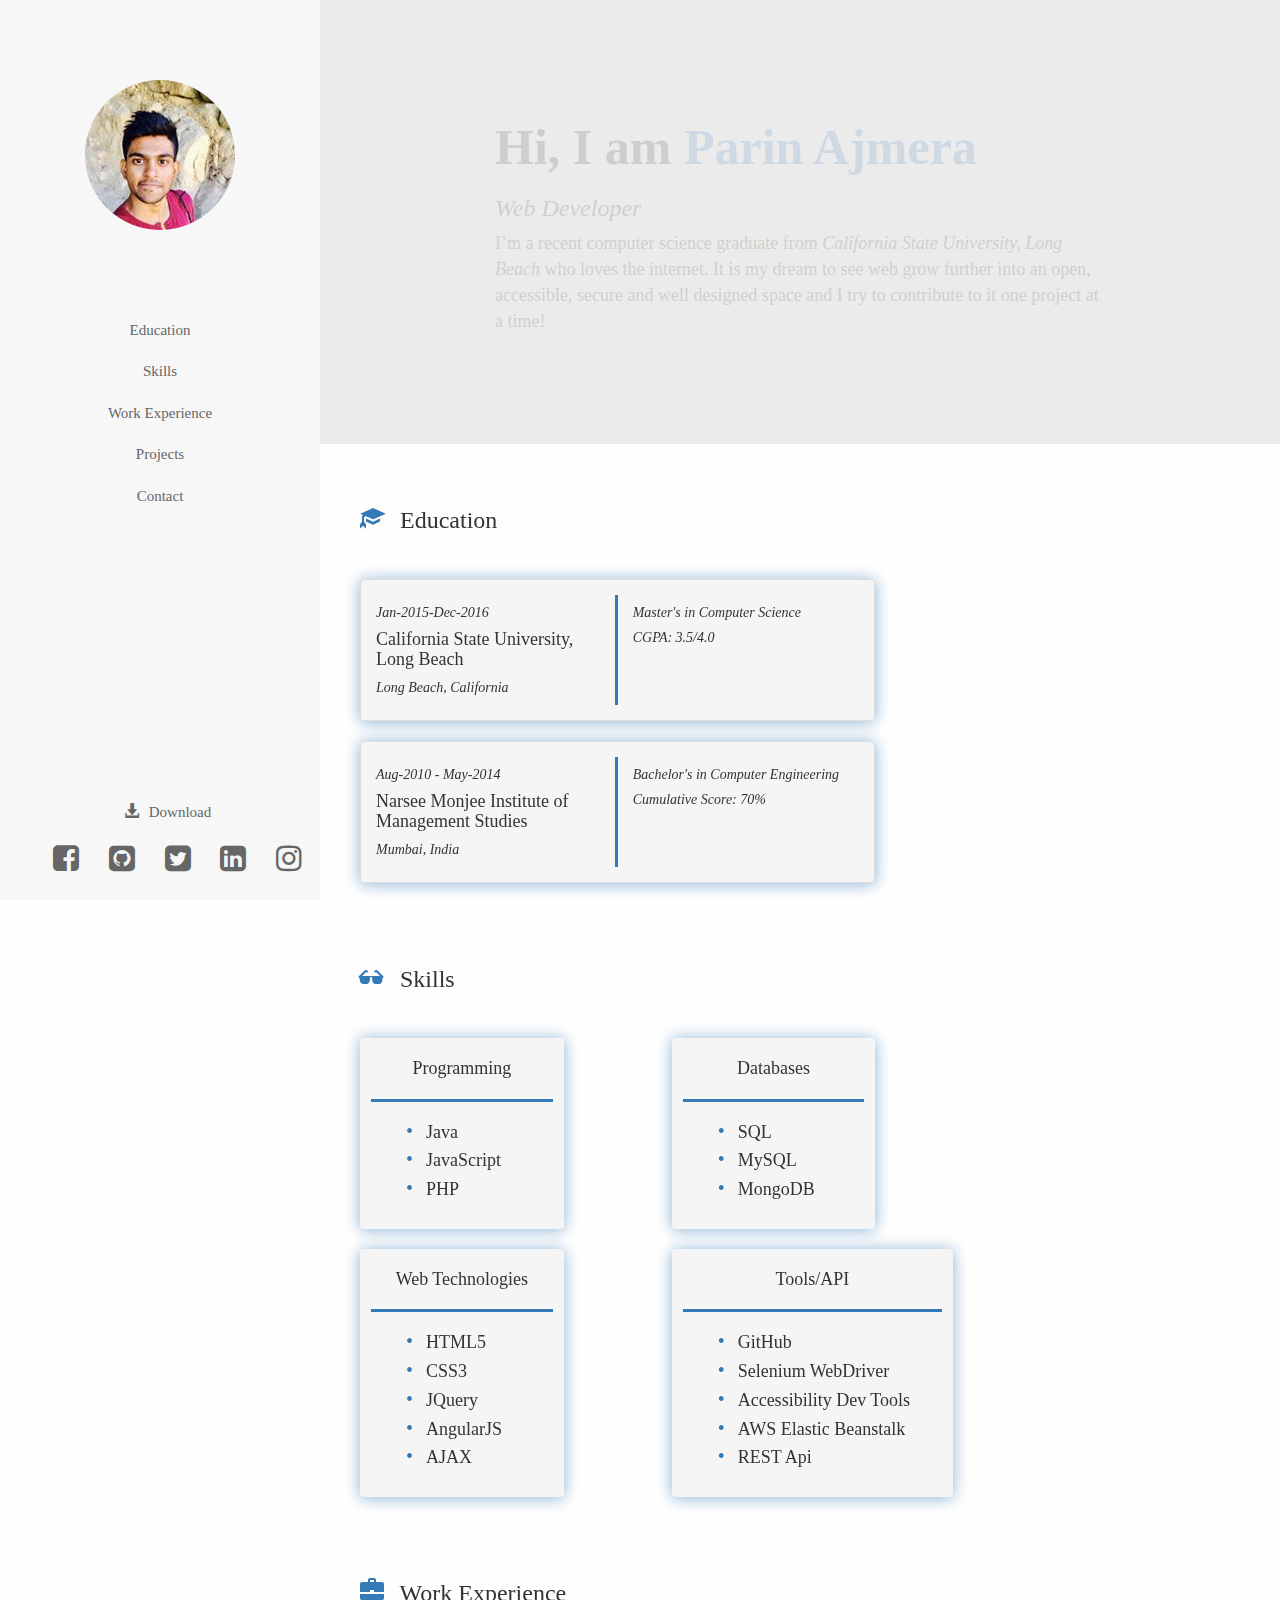
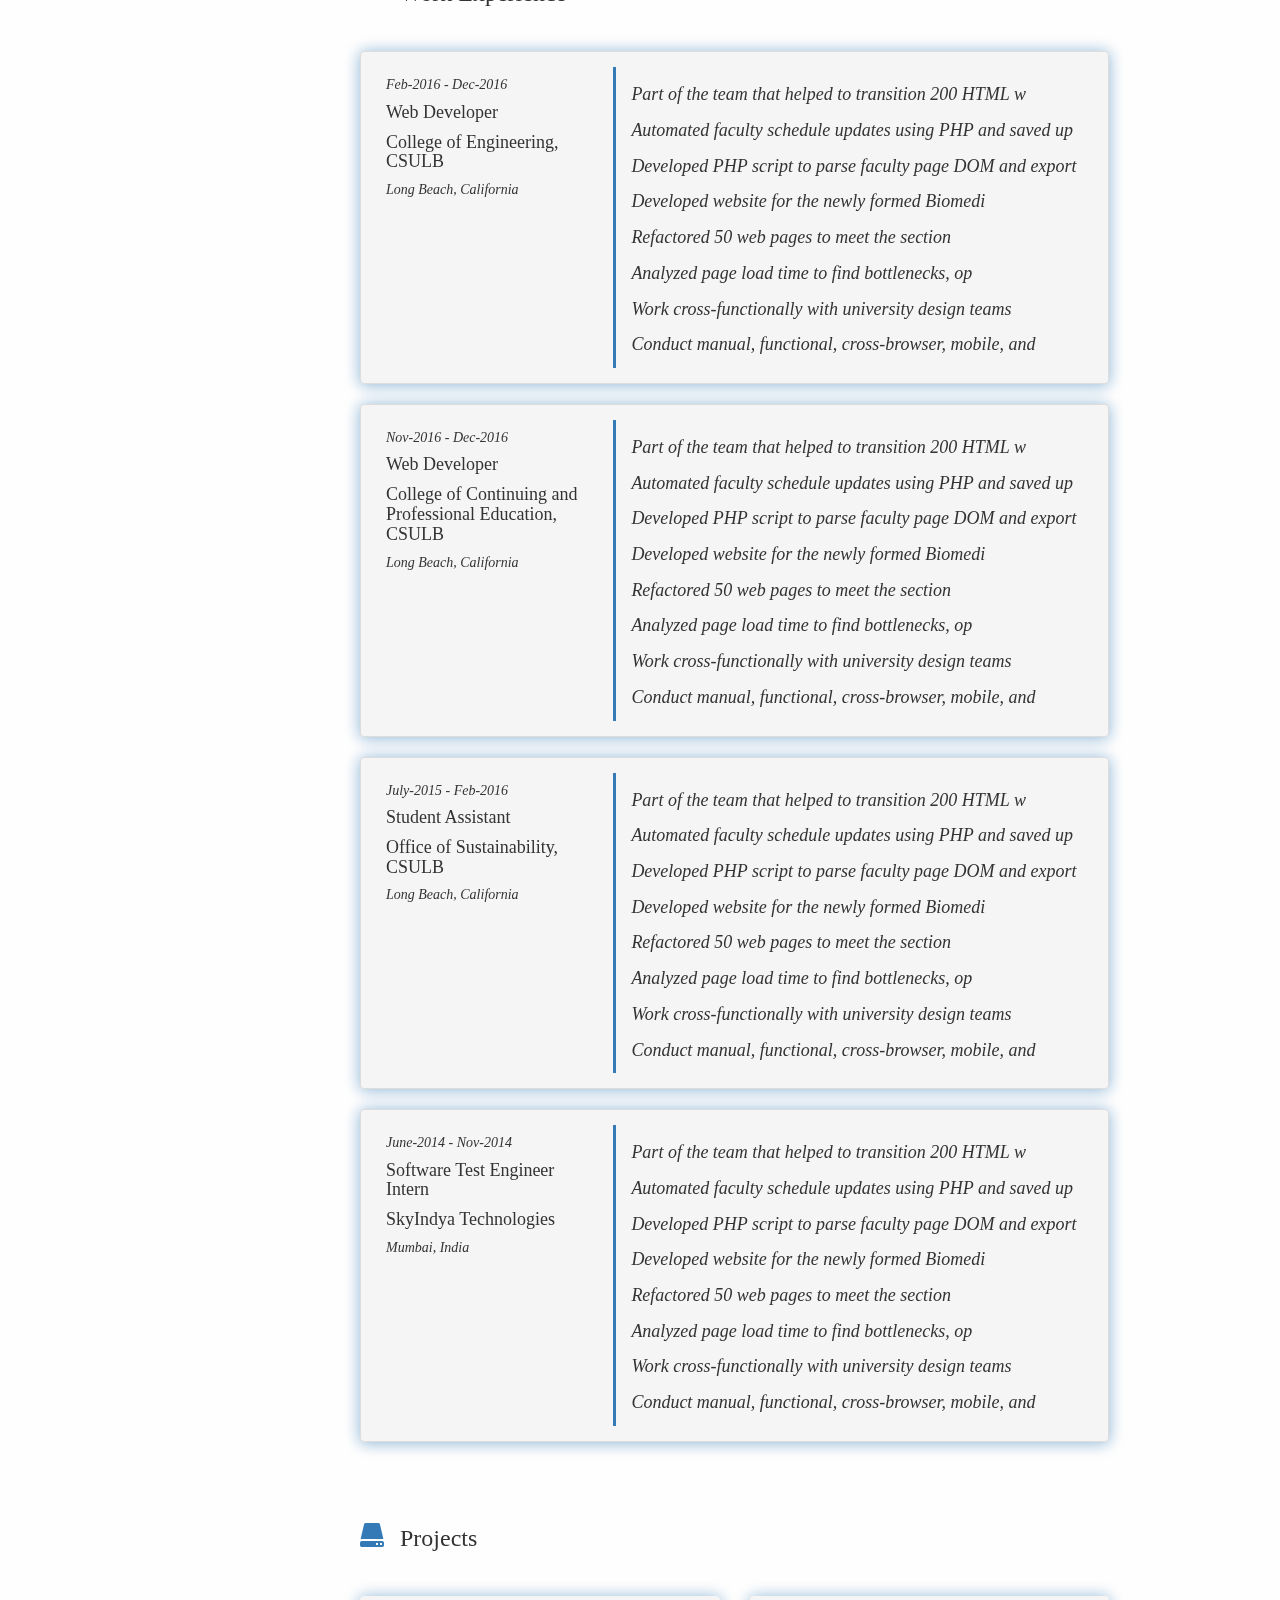
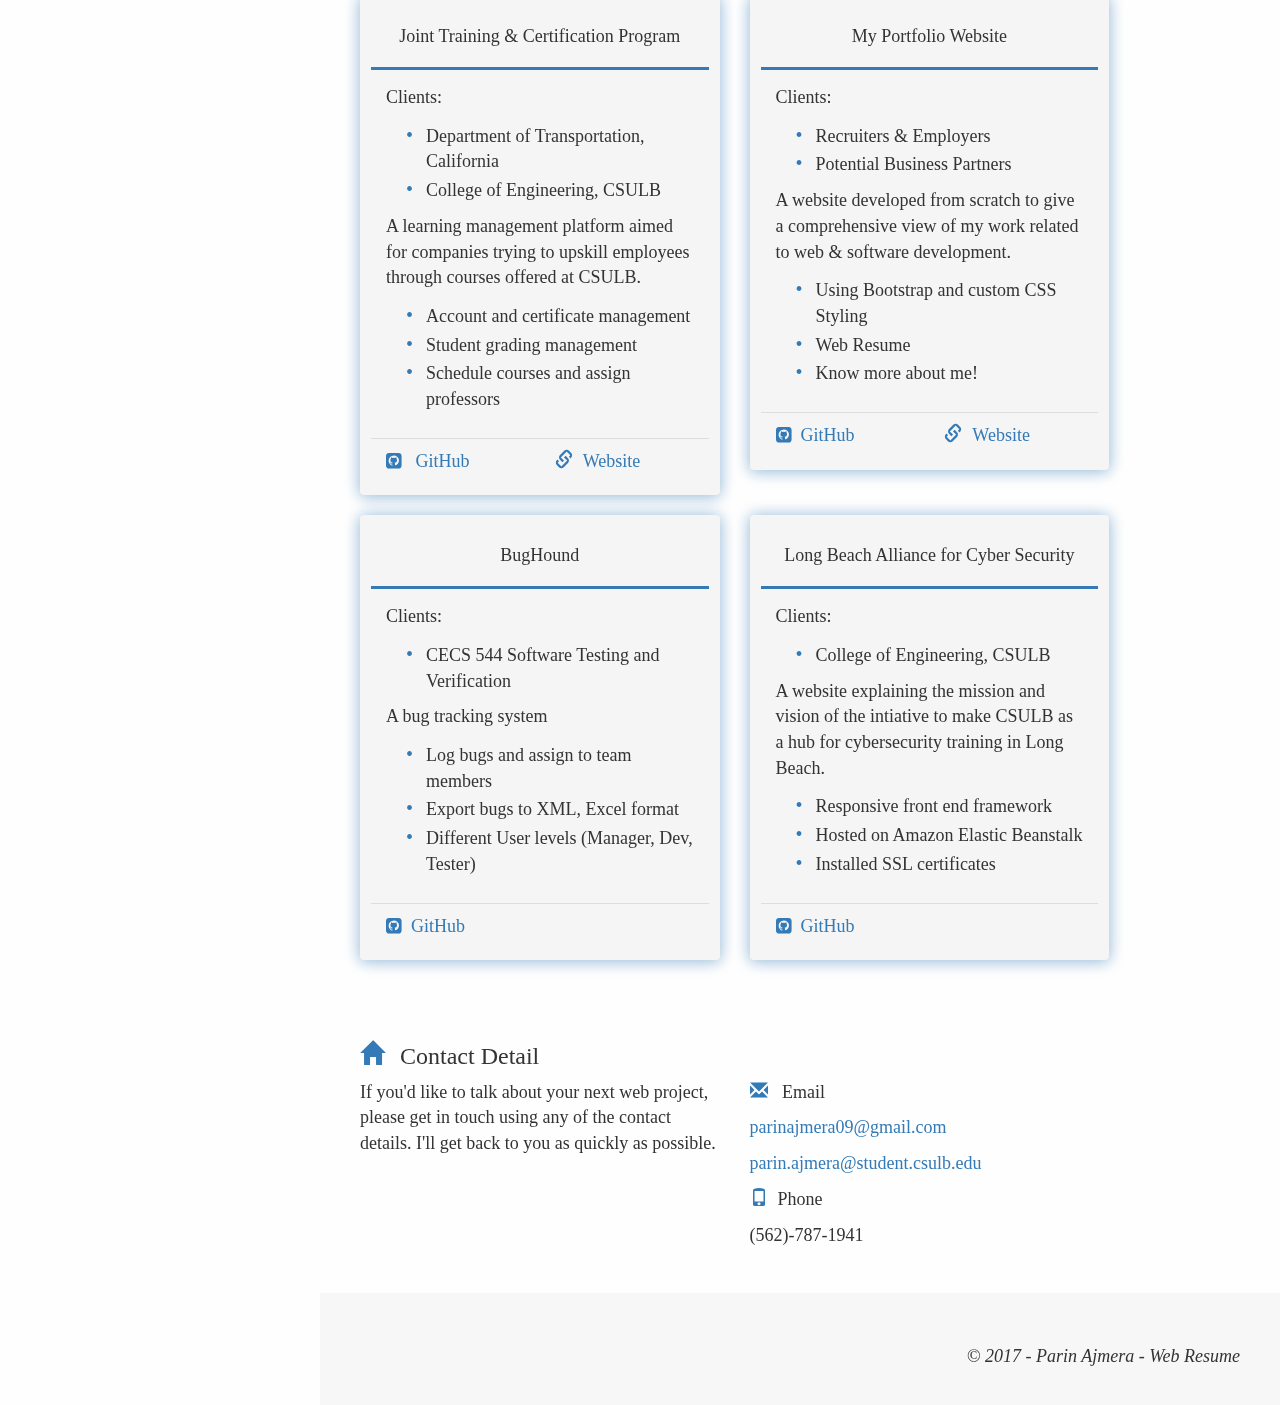
==== index.html @ 32f8ee31 "Toggle button for Work Exp in mobile screen" ====
<!-- Author: Parin Ajmera -->

<!DOCTYPE html>
<html lang="en">
  <head>
    <meta charset="utf-8">
    <meta http-equiv="X-UA-Compatible" content="IE=edge">
    <meta name="viewport" content="width=device-width, initial-scale=1">
    <!-- The above 3 meta tags *must* come first in the head; any other head content must come *after* these tags -->
    <title>Parin Ajmera - Web Resume</title>

    <!-- Bootstrap -->
    <link href="css/bootstrap.min.css" rel="stylesheet">
    <!-- Custom CSS -->
    <link href="css/custom.css" rel="stylesheet">
    <link href="css/font.css" rel="stylesheet">
    <!-- Font Awesome for Social Media Icons -->
    <link rel="stylesheet" href="https://maxcdn.bootstrapcdn.com/font-awesome/4.4.0/css/font-awesome.min.css">
    <link rel="stylesheet" src="//normalize-css.googlecode.com/svn/trunk/normalize.css" />
    <!-- Icon for browser tabs -->
    <link rel="icon" type="image/png" sizes="96x96" href="images/favicon.png">

    <!-- HTML5 shim and Respond.js for IE8 support of HTML5 elements and media queries -->
    <!-- WARNING: Respond.js doesn't work if you view the page via file:// -->
    <!--[if lt IE 9]>
      <script src="https://oss.maxcdn.com/html5shiv/3.7.3/html5shiv.min.js"></script>
      <script src="https://oss.maxcdn.com/respond/1.4.2/respond.min.js"></script>
    <![endif]-->
  </head>
  <body>

  <!--Begin: Body  --> 
    <div class="container-fluid">
        <div class="row">
         
          <!-- Begin: Left Side Page NavBar for Desktop -->
            <div class="col-md-3 hidden-xs hidden-sm" id="Navigation">
            
              <nav>
                  <ul class="nav sidebar" id="sidebar">
                      <li class="brand no-bullets">
                          <a class="profile-focus-rm" href="#Introduction">
                              <img class="profile-image" src="images/parin.jpg" alt="Parin Ajmera's Profile Picture">
                          </a>
                      </li>
                      <li class="no-bullets"><a href=#Education class="enlarge">Education</a></li>
                      <li class="no-bullets"><a href=#Skills class="enlarge">Skills</a></li>
                      <li class="no-bullets"><a href=#WorkExperience class="enlarge">Work Experience</a></li>
                      <li class="no-bullets"><a href=#Projects class="enlarge">Projects</a></li>
                      <li class="no-bullets"><a href=#Contact class="enlarge">Contact</a></li>

                    <!-- Begin: Social Media Buttons and Download CV -->
                      <li class="no-bullets" id="menu-fixed-bottom">

                         <a href="resume/Parin Ajmera Resume.pdf" target="_blank" class="dont-enlarge"><span class="glyphicon glyphicon-download-alt icon-right-pad" aria-hidden="true"></span>Download</a>

                         <div class="row" id="social-media">
                              <div class="col-md-offset-1 col-md-2">
                                  <a href="https://www.facebook.com/parin.ajmera" target="_blank" class="dont-enlarge">
                                    <span class="fa fa-facebook-square fa-2x icon-size" id="FbIcon" aria-hidden="true"></span>
                                  </a>
                              </div>

                              <div class="col-md-2">
                                  <a href="https://github.com/ParinAjmera" target="_blank" class="dont-enlarge">
                                    <span class="fa fa-github-square fa-2x icon-size" id="GitIcon" aria-hidden="true"></span>
                                  </a>
                              </div>

                              <div class="col-md-2">
                                  <a href="https://twitter.com/parin_ajmera" target="_blank" class="dont-enlarge">
                                    <span class="fa fa-twitter-square fa-2x icon-size" id="TwitterIcon" aria-hidden="true"></span>
                                  </a>
                              </div>

                              <div class="col-md-2">
                                  <a href="https://www.linkedin.com/in/parinajmera" target="_blank" class="dont-enlarge">
                                    <span class="fa fa-linkedin-square fa-2x icon-size" id="LinkedinIcon" aria-hidden="true"></span>
                                  </a>
                              </div>

                              <div class="col-md-2">
                                  <a href="https://www.instagram.com/parin_ajmera09/" target="blank" class="dont-enlarge">
                                    <span class="fa fa-instagram fa-2x icon-size" id="InstaIcon" aria-hidden="true"></span>
                                  </a>
                              </div>
                          </div>
                      </li>
                    <!-- End: Social Media Buttons and Download CV-->

                  </ul>
              </nav>
              
            </div> 
          <!-- End: Left Side Page NavBar for Desktop -->  

          <!-- Begin: Navbar for Mobile Device -->
            <div class="row">
                <div class="col-xs-12 hidden-md hidden-lg phone-menu-bg nav navbar-fixed-top">
                  <button id="nav-small-screen" type="button" class="btn btn-default menu-btn dropdown-toggle" data-toggle="dropdown">
                      <span class="glyphicon glyphicon-option-vertical text-primary" aria-hidden="true"></span>
                  </button>
                   
                  <ul class="dropdown-menu dropdown-custom" id="phone">
                      <li class="no-bullets"><a href=#Education><b>Education</b></a></li>
                      <li class="no-bullets"><a href=#Skills><b>Skills</b></a></li>
                      <li class="no-bullets"><a href=#WorkExperience><b>Work Experience</b></a></li>
                      <li class="no-bullets"><a href=#Projects><b>Projects</b></a></li>
                      <li class="no-bullets"><a href=#Contact><b>Contact</b></a></li>
                      <li class="no-bullets"><a href="resume/Parin Ajmera Resume.pdf" target="_blank"><b>Download</b></a></li>
                  </ul>

                </div>
            </div>
          <!-- End: Navbar for Mobile Device -->

          <!-- Begin: Right Side Page Content -->
            <div class="col-md-offset-3 col-md-9 col-xs-12">
              
              <!-- Begin: Intro Area -->
                <div class="row intro-md" id="Introduction"> 
                    <div class="hidden col-md-offset-2 col-md-8 col-md-offset-2 col-xs-offset-1 col-xs-10">
                        <h1 class="big-header-md" id="BigHeader">Hi, I am <br><span class="text-primary">Parin Ajmera</span></h1>
                        <h3><i>Web Developer</i></h3>
                        <p id="IntroPara">I’m a recent computer science graduate from <i> California State University, Long Beach </i>who loves the internet. It is my dream to see web grow further into an open, accessible, secure and well designed space and I try to contribute to it one project at a time!</p>
                    </div>
                </div> 
              <!-- End: Intro Area -->

              <!--Begin: Resume Area -->
                <div class="row sidepad15"> 
                  <div class="col-md-12">   

                    <!-- Begin: Education Header -->
                      <div class="row section-header-pad" id="Education"> 
                          <div class="col-md-12 col-xs-11 ">
                            <h3>
                                <span class="glyphicon glyphicon-education text-primary icon-right-pad" aria-hidden="true"></span>
                                Education
                            </h3>
                          </div>
                      </div> 
                    <!-- End: Education Header -->    

                    <!-- Begin: Education CSULB-->
                      <div class="row">
                          <div class="col-md-7 col-xs-10">
                              <div class="panel panel-default card-design all-pad-15">
                                  <div class="row">
                                      
                                      <div class="col-md-6 col-xs-12 col-sm-5 card-right-border-md resp-edu">
                                          <h5><i>Jan-2015-Dec-2016</i></h5>
                                          <h4>California State University, Long Beach</h4>
                                          <h5><i>Long Beach, California</i></h5>
                                      </div>

                                      <div class="col-md-6 col-xs-12 col-sm-5">
                                          <h5><i>Master's in Computer Science</i></h5>
                                          <h5><i>CGPA: 3.5/4.0</i></h5>           
                                      </div>

                                  </div>
                              </div>
                          </div>
                      </div> 
                    <!-- End: Education CSULB -->

                    <!-- Begin: Education NMIMS-->
                      <div class="row">
                          <div class="col-md-7 col-xs-10">
                              <div class="panel panel-default card-design all-pad-15">
                                  <div class="row">
                                      
                                      <div class="col-md-6 col-xs-12 col-sm-5 card-right-border-md resp-edu">
                                          <h5><i>Aug-2010 - May-2014</i></h5>
                                          <h4>Narsee Monjee Institute of Management Studies</h4>
                                          <h5><i>Mumbai, India</i></h5>
                                      </div>

                                      <div class="col-md-6 col-xs-12 col-sm-5">
                                          <h5><i>Bachelor's in Computer Engineering</i></h5>
                                          <h5><i>Cumulative Score: 70%</i></h5>            
                                      </div>

                                  </div>
                              </div>
                          </div>
                      </div> 
                    <!-- End: Education NMIMS -->

                    <!-- Begin: Skills Header -->
                      <div class="row section-header-pad" id="Skills"> 
                          <div class="col-md-12 col-xs-12 ">
                              <h3>
                                 <span class="glyphicon glyphicon-sunglasses text-primary icon-right-pad" aria-hidden="true" aria-hidden="true"></span>
                                 Skills
                              </h3>
                          </div>
                      </div> 
                    <!-- End: Skills Header -->

                    <!-- Begin: Skills Section 1 Large Devices-->
                      <div class="row">      
                        
                          <div class="col-md-4 col-lg-3 col-xs-10 col-sm-5">
                              <div class="panel card-design side-pad-10">                            
                                  <div class="panel-heading card-header">
                                      <h4>Programming</h4>
                                  </div>

                                  <div class="panel-body">
                                      <ul class="resp-reduce-margin">
                                          <li>Java</li>
                                          <li>JavaScript</li>
                                          <li>PHP</li>
                                      </ul>
                                  </div>
                              </div>
                          </div>

                          <div class="col-md-offset-1 col-md-4 col-lg-3 col-xs-10 col-sm-5">
                              <div class="panel card-design side-pad-10">               
                                  <div class="panel-heading card-header">
                                      <h4>Databases</h4>
                                  </div>

                                  <div class="panel-body">
                                      <ul class="resp-reduce-margin">
                                          <li>SQL</li>
                                          <li>MySQL</li>
                                          <li>MongoDB</li>
                                      </ul>
                                  </div>
                              </div>
                          </div> 

                      </div> 
                    <!-- End: Skills Section 1 Large Devices -->

                    <!-- Begin: Skills Section 2 -->
                      <div class="row">
                      
                          <div class="col-md-4 col-lg-3 col-xs-10 col-sm-5">
                              <div class="panel card-design side-pad-10">
                               
                                  <div class="panel-heading card-header">
                                      <h4>Web Technologies</h4>
                                  </div>

                                  <div class="panel-body">
                                      <ul class="resp-reduce-margin">
                                          <li>HTML5</li>
                                          <li>CSS3</li>
                                          <li>JQuery</li>
                                          <li>AngularJS</li>
                                          <li>AJAX</li>
                                      </ul>
                                  </div>

                              </div>
                          </div>                  

                          <div class="col-md-offset-1 col-md-4 col-lg-4 col-xs-10 col-sm-5">                  
                              <div class="panel card-design side-pad-10">
                                  
                                  <div class="panel-heading card-header">
                                      <h4>Tools/API</h4>
                                  </div>

                                  <div class="panel-body">
                                      <ul class="resp-reduce-margin">
                                          <li>GitHub</li>
                                          <li>Selenium WebDriver</li>
                                          <li>Accessibility Dev Tools</li>
                                          <li>AWS Elastic Beanstalk</li>
                                          <li>REST Api</li>
                                      </ul>
                                  </div>

                              </div>
                          </div> 
                      </div>
                    <!-- End: Skills Section 2 -->

                    <!-- Begin: Work Experience Header -->
                      <div class="row section-header-pad" id="WorkExperience"> 
                          <div class="col-md-12 col-md-xs " >
                              <h3>
                                  <span class="glyphicon glyphicon-briefcase text-primary icon-right-pad" aria-hidden="true"></span>
                                  Work Experience
                              </h3>
                          </div>
                      </div> 
                    <!-- End: Work Experience Header -->    

                    <!-- Begin: CSULB COE Work Experience -->
                      <div class="row">
                          <div class="col-md-11 col-lg-10 col-xs-12 col-sm-10">
                              <div class="panel panel-default card-design all-pad-15">
                                  <div class="row side-pad-10">

                                      <div class="col-md-4 col-xs-12">
                                          <h5><i>Feb-2016 - Dec-2016</i></h5>
                                          <h4>Web Developer</h4>
                                          <h4>College of Engineering, CSULB</h4>
                                          <h5><i>Long Beach, California</i></h5>
                                      </div>

                                      <div class="col-md-8 col-xs-12 wx-description-md resp-wx">
                                          <p>Part of the team that helped to transition 200 HTML w</p>
                                          <p>Automated faculty schedule updates using PHP and saved up</p>
                                          <p>Developed PHP script to parse faculty page DOM and export</p>
                                          <p>Developed website for the newly formed Biomedi </p>
                                          <!-- Read More content for mobile devices -->
                                          <div id="coeWx" class="read-more">
                                          <p>Refactored 50 web pages to meet the section </p>
                                          <p>Analyzed page load time to find bottlenecks, op </p>
                                          <p>Work cross-functionally with university design teams </p>
                                          <p>Conduct manual, functional, cross-browser, mobile, and </p>
                                          </div>
                                          <button type="button" class="btn hidden-md hidden-lg" data-toggle="collapse" data-target="#coeWx" style="float:right" id="ToggleButton"><span class=" glyphicon glyphicon-chevron-down text-primary" id="MoreLessButton"></span></button>
                                      </div>

                                  </div> 
                              </div>
                          </div>
                      </div>
                    <!-- End: CSULB COE Work Experience -->

                    <!-- Begin: CSULB CCPE Work Experience -->
                      <div class="row">
                          <div class="col-md-11 col-lg-10 col-xs-12 col-sm-10">
                              <div class="panel panel-default card-design all-pad-15">
                                  <div class="row side-pad-10">

                                      <div class="col-md-4 col-xs-12">
                                          <h5><i>Nov-2016 - Dec-2016</i></h5>
                                          <h4>Web Developer</h4>
                                          <h4>College of Continuing and Professional Education, CSULB</h4>
                                          <h5><i>Long Beach, California</i></h5>
                                      </div>

                                      <div class="col-md-8 col-xs-12 wx-description-md resp-wx">
                                          <p>Part of the team that helped to transition 200 HTML w</p>
                                          <p>Automated faculty schedule updates using PHP and saved up</p>
                                          <p>Developed PHP script to parse faculty page DOM and export</p>
                                          <p>Developed website for the newly formed Biomedi </p>
                                          <!-- Read More content for mobile devices -->
                                          <div id="ccpeWx" class="read-more">
                                          <p>Refactored 50 web pages to meet the section </p>
                                          <p>Analyzed page load time to find bottlenecks, op </p>
                                          <p>Work cross-functionally with university design teams </p>
                                          <p>Conduct manual, functional, cross-browser, mobile, and </p>
                                          </div>
                                          <button type="button" class="btn hidden-md hidden-lg" data-toggle="collapse" data-target="#ccpeWx" style="float:right" id="ToggleButton"><span class=" glyphicon glyphicon-chevron-down text-primary" id="MoreLessButton"></span></button>
                                      </div>

                                  </div> 
                             </div>
                          </div> 
                      </div>
                    <!-- End: CSULB CCPE Work Experience -->                    
                    
                    <!-- Begin: Office of Sustainability Work Experience -->
                      <div class="row">
                          <div class="col-md-11 col-lg-10 col-xs-12 col-sm-10">
                              <div class="panel panel-default card-design all-pad-15">
                                  <div class="row side-pad-10">

                                      <div class="col-md-4 col-xs-12">
                                          <h5><i>July-2015 - Feb-2016</i></h5>
                                          <h4>Student Assistant</h4>
                                          <h4>Office of Sustainability, CSULB</h4>
                                          <h5><i>Long Beach, California</i></h5>
                                      </div>

                                      <div class="col-md-8 col-xs-12 wx-description-md resp-wx">
                                          <p>Part of the team that helped to transition 200 HTML w</p>
                                          <p>Automated faculty schedule updates using PHP and saved up</p>
                                          <p>Developed PHP script to parse faculty page DOM and export</p>
                                          <p>Developed website for the newly formed Biomedi </p>
                                          <!-- Read More content for mobile devices -->
                                          <div id="sustainabilityWx" class="read-more">
                                          <p>Refactored 50 web pages to meet the section </p>
                                          <p>Analyzed page load time to find bottlenecks, op </p>
                                          <p>Work cross-functionally with university design teams </p>
                                          <p>Conduct manual, functional, cross-browser, mobile, and </p>
                                          </div>
                                          <button type="button" class="btn hidden-md hidden-lg" data-toggle="collapse" data-target="#sustainabilityWx" style="float:right" id="ToggleButton"><span class=" glyphicon glyphicon-chevron-down text-primary" id="MoreLessButton"></span></button>
                                      </div>

                                  </div> 
                              </div>
                          </div>
                      </div>
                    <!-- End: Office of Sustainability Work Experience --> 

                    <!-- Begin: SkyIndya Technologies -->
                      <div class="row">
                          <div class="col-md-11 col-lg-10 col-xs-12 col-sm-10">
                              <div class="panel panel-default card-design all-pad-15">
                                  <div class="row side-pad-10">

                                      <div class="col-md-4 col-xs-12">
                                          <h5><i>June-2014 - Nov-2014</i></h5>
                                          <h4>Software Test Engineer Intern</h4>
                                          <h4>SkyIndya Technologies</h4>
                                          <h5><i> Mumbai, India</i></h5>
                                      </div>

                                      <div class="col-md-8 col-xs-12 wx-description-md resp-wx">
                                          <p>Part of the team that helped to transition 200 HTML w</p>
                                          <p>Automated faculty schedule updates using PHP and saved up</p>
                                          <p>Developed PHP script to parse faculty page DOM and export</p>
                                          <p>Developed website for the newly formed Biomedi </p>
                                          <!-- Read More content for mobile devices -->
                                          <div id="skyWX" class="read-more">
                                          <p>Refactored 50 web pages to meet the section </p>
                                          <p>Analyzed page load time to find bottlenecks, op </p>
                                          <p>Work cross-functionally with university design teams </p>
                                          <p>Conduct manual, functional, cross-browser, mobile, and </p>
                                          </div>
                                          <button type="button" class="btn hidden-md hidden-lg" data-toggle="collapse" data-target="#skyWX" style="float:right" id="ToggleButton"><span class=" glyphicon glyphicon-chevron-down text-primary" id="MoreLessButton"></span></button>
                                      </div>

                                  </div> 
                              </div>
                          </div>
                      </div>
                    <!-- End: SkyIndya Technologies -->

                    <!-- Begin: Project Header -->
                      <div class="row section-header-pad" id="Projects"> 
                          <div class="col-md-12 col-xs-12 ">
                              <h3>
                                  <span class="glyphicon glyphicon-hdd text-primary icon-right-pad" aria-hidden="true" aria-hidden="true" aria-hidden="true"></span>
                                  Projects
                              </h3>
                          </div>
                      </div> 
                    <!-- End: Project Header -->  

                    <!-- Begin: 3 Column Project Showcase -->
                      <div class="row">
                          <div class="col-md-6 col-lg-5 col-xs-12 col-sm-10">
                              <div class="panel card-design three-pad-10-md">
                                
                                  <div class="panel-heading card-header">
                                      <h4>Joint Training &amp Certification Program</h4>
                                  </div>
                                  

                                  <div class="panel-body">
                                      <p>Clients:</p>
                                      <ul class="resp-reduce-margin">
                                          <li>Department of Transportation, California</li>
                                          <li>College of Engineering, CSULB</li>
                                      </ul>
                                      
                                      <p>
                                          A learning management platform  aimed for companies trying to upskill employees through courses offered at CSULB.
                                      </p>
                                      <ul class="resp-reduce-margin">
                                          <li>Account and certificate management</li>
                                          <li>Student grading management</li>
                                          <li>Schedule courses and assign professors</li>
                                      </ul>
                                  </div>

                                  <div class="panel-footer">
                                      <div class="row">

                                          <div class="col-md-6 col-xs-6">
                                              <p>
                                                  <a href="https://github.com/ParinAjmera/JTCP.git" target="_blank">
                                                      <span class="fa fa-github-square fa-1x icon-size icon-right-pad text-primary" aria-hidden="true" aria-hidden="true"></span>
                                                      <span>GitHub</span>
                                                  </a>
                                              </p>
                                          </div>

                                          <div class="col-md-6 col-xs-6">
                                              <p>
                                                  <a href="http://web.csulb.edu/colleges/coe/jtcp/" target="_blank">
                                                      <span class="glyphicon glyphicon-link text-primary icon-right-pad" aria-hidden="true" aria-hidden="true"></span>Website
                                                  </a>
                                              </p>
                                          </div>

                                      </div>
                                  </div>                

                              </div>
                          </div>

                          <div class="col-md-6 col-lg-5 col-xs-12 col-sm-10">
                              <div class="panel card-design three-pad-10-md">
                               
                                  <div class="panel-heading card-header">
                                      <h4>My Portfolio Website</h4>
                                  </div>

                                  <div class="panel-body">
                                      <p>Clients:</p>
                                      <ul class="resp-reduce-margin">
                                        <li>Recruiters & Employers</li>
                                        <li>Potential Business Partners</li>
                                      </ul>
                                   
                                      <p>
                                        A website developed from scratch to give a comprehensive view of my work related to web & software development.
                                      </p>
                                      <ul class="resp-reduce-margin">
                                          <li>Using Bootstrap and custom CSS Styling</li>
                                          <li>Web Resume</li>
                                          <li>Know more about me!</li>
                                      </ul>                                                                            
                                  </div>

                                  <div class="panel-footer">
                                      <div class="row">

                                          <div class="col-md-6 col-xs-6">
                                              <p>
                                                  <a href="https://github.com/ParinAjmera/ParinAjmera.github.io" target="_blank">
                                                      <span class="fa fa-github-square fa-1x icon-size icon-right-pad text-primary" aria-hidden="true" aria-hidden="true"></span>GitHub
                                                  </a>
                                              </p>
                                          </div>

                                          <div class="col-md-6 col-xs-6">
                                              <p>
                                                  <a href="http://parinajmera.com" target="_blank">
                                                      <span class="glyphicon glyphicon-link text-primary icon-right-pad" aria-hidden="true" aria-hidden="true"></span>Website
                                                  </a>
                                              </p>
                                          </div>

                                      </div>
                                  </div>

                              </div>
                          </div>
                      </div>
                        
                      <div class="row">
                          
                          <div class="col-md-6 col-lg-5 col-xs-12 col-sm-10">                 
                              <div class="panel card-design three-pad-10-md">
                               
                                  <div class="panel-heading card-header">
                                      <h4>BugHound</h4>
                                  </div>

                                  <div class="panel-body">
                                      <p>Clients:</p>
                                      <ul class="resp-reduce-margin">
                                          <li>CECS 544 Software Testing and Verification</li>
                                      </ul>
                                      <p>A bug tracking system</p>
                                      <ul class="resp-reduce-margin">
                                          <li>Log bugs and assign to team members</li>
                                          <li>Export bugs to XML, Excel format</li>
                                          <li>Different User levels (Manager, Dev, Tester)</li>
                                      </ul>
                                  </div>

                                  <div class="panel-footer">
                                      
                                      <div class="row"> 
                                          <div class="col-md-6 col-xs-6">
                                              <p>
                                                  <a href="https://github.com/ParinAjmera/BugTracker.git" target="_blank">
                                                      <span class="fa fa-github-square fa-1x icon-size icon-right-pad text-primary" aria-hidden="true" aria-hidden="true"></span>GitHub
                                                  </a>
                                              </p>
                                          </div>

                                      </div>
                                  </div>

                              </div>
                          </div>

                          <div class="col-md-6 col-xs-12 col-lg-5 col-sm-10">
                              <div class="panel card-design three-pad-10-md">
                               
                                  <div class="panel-heading card-header">
                                      <h4>Long Beach Alliance for Cyber Security</h4>
                                  </div>

                                  <div class="panel-body">
                                      <p>Clients:</p>
                                      <ul class="resp-reduce-margin">
                                        <li>College of Engineering, CSULB</li>
                                      </ul>
                                      <p>A website explaining the mission and vision of the intiative to make CSULB as a hub for cybersecurity training in Long Beach.</p>
                                      <ul class="resp-reduce-margin">
                                          <li>Responsive front end framework</li>
                                          <li>Hosted on Amazon Elastic Beanstalk</li>
                                          <li>Installed SSL certificates</li>
                                      </ul>                                     
                                  </div>

                                  <div class="panel-footer">
                                      <div class="row">
                                         
                                          <div class="col-md-6 col-xs-6">
                                              <p>
                                                  <a href="https://github.com/ParinAjmera/lbacs.git" target="_blank">
                                                      <span class="fa fa-github-square fa-1x icon-size icon-right-pad text-primary" aria-hidden="true" aria-hidden="true"></span>GitHub
                                                  </a>
                                              </p>
                                          </div>

                                      </div>
                                  </div>

                              </div>
                          </div>

                      </div> 
                    <!-- End: 3 Column Project Showcase -->     

                    <!-- Begin: Contact Section -->
                      <div class="row section-header-pad" id="Contact">
                          
                          <div class="col-md-12 col-lg-12 col-xs-12 col-sm-10">
                              <h3>
                                  <span class="glyphicon glyphicon-home text-primary icon-right-pad" aria-hidden="true"></span>
                                  Contact Detail
                              </h3>  
                          </div>

                          <div class="col-md-12 col-lg-12 col-xs-12 col-sm-10">
                         
                              <div class="row">

                                  <div class="col-md-6 col-lg-5 col-sm-6 col-xs-12">
                                       <p>If you'd like to talk about your next web project, please get in touch using any of the contact details. I'll get back to you as quickly as possible.</p>
  
                                  </div>
                                  <div class="col-md-6 col-lg-5 col-sm-6 col-xs-12">
                                      <p>
                                          <span class="glyphicon glyphicon-envelope text-primary icon-right-pad" aria-hidden="true"></span>
                                          Email
                                      </p>
                                      <p><a href="mailto:parinajmera09@gmail.com" target="_top">parinajmera09@gmail.com</a></p>
                                      <p><a href="mailto:parin.ajmera@student.csulb.edu" target="_top">parin.ajmera@student.csulb.edu</a></p>      
                                      <p><span class="glyphicon glyphicon-phone text-primary icon-right-pad" aria-hidden="true"></span>Phone</p>
                                      <p>(562)-787-1941</p>            
                                  </div> 

                              </div>

                          </div>
                      </div>
                    <!-- End: Contact Section -->

                  </div>  
                </div> 
              <!--End: Resume Area  -->  
                
              <!--Begin: Footer  -->
                <div class="row footer-custom">

                    <!-- Begin: Social Media Buttons for Mobile Devices -->
                      <div class="row">
                          <div class="hidden-lg hidden-md col-xs-offset-2 col-xs-10 col-sm-offset-4">
                          
                              <a href="https://www.facebook.com/parin.ajmera" target="blank">
                                  <span class="fa fa-facebook-square fa-2x text-primary icon-size" aria-hidden="true"></span>
                              </a>
                              
                              <a href="https://github.com/ParinAjmera" target="blank">
                                  <span class="fa fa-github-square fa-2x text-primary icon-size" aria-hidden="true"></span>
                              </a>
                              
                              <a href="https://twitter.com/parin_ajmera" target="blank">
                                  <span class="fa fa-twitter-square fa-2x text-primary icon-size" aria-hidden="true"></span>
                              </a>
                              
                              <a href="https://www.linkedin.com/in/parinajmera" target="blank">
                                  <span class="fa fa-linkedin-square fa-2x text-primary icon-size" aria-hidden="true"></span>
                              </a>
                              
                              <a href="https://www.instagram.com/parin_ajmera09/" target="blank">
                                  <span class="fa fa-instagram fa-2x text-primary icon-size" aria-hidden="true"></span>
                              </a>

                          </div>
                      </div> 
                    <!-- End: Social Media Buttons for Mobile Devices -->
                    
                    <div class="col-md-12 col-xs-12 col-sm-12">
                        <br>
                        <p id="footer" class="pull-right-md"><i>© 2017 - Parin Ajmera - Web Resume</i></p>
                    </div>
                </div> 
              <!--End: Footer  -->
            </div> 
          <!-- End: Right Side Page Content -->
        
        </div>  
    </div>
  <!-- End: Body -->

    <!-- jQuery (necessary for Bootstrap's JavaScript plugins) -->
    <script src="https://ajax.googleapis.com/ajax/libs/jquery/1.12.4/jquery.min.js"></script>
    <!-- Google Analytics Tracking code -->
    <script>
        (function(i,s,o,g,r,a,m){i['GoogleAnalyticsObject']=r;i[r]=i[r]||function(){
        (i[r].q=i[r].q||[]).push(arguments)},i[r].l=1*new Date();a=s.createElement(o),
        m=s.getElementsByTagName(o)[0];a.async=1;a.src=g;m.parentNode.insertBefore(a,m)
        })(window,document,'script','https://www.google-analytics.com/analytics.js','ga');

        ga('create', 'UA-91660497-1', 'auto');
        ga('send', 'pageview');
    </script>
    <script src="js/bootstrap.min.js"></script>
    <script src="js/custom.js"></script>
    <script src="js/responsive.js"></script>
    <script src="js/jquery.nav.js"></script>
  </body>
</html>
---- css/custom.css ----
/* Author: Parin Ajmera */


/* ----------------------------------Navigation & Sidebar-----------------------------------------*/
#Navigation {
  position: fixed;
  background-color: #f7f7f7;
  height: 100vh;
}

.sidebar li a {
  display: block;
  text-decoration: none;
  color: #666666;
  font-size: 15px;
  font-weight: 400;
  padding: 10px;
  text-align:center;
}

.sidebar li.active a {
  display: block;
  text-decoration: none;
  color: #0082d6;
  font-size: 15px;
  font-weight: 400;
  padding: 10px;
  text-align:center;
}

/* On hover enlarge text for fancy nav effect */
.sidebar li a:hover {
  display: block;
  text-decoration: none;
  color: #0082d6;
  font-size: 20px;
  font-weight: 400;
  padding: 10px;
  text-align:center;
}

/* Download button will not be enlarged on hover */
.sidebar li:hover a.dont-enlarge {
  display: block;
  text-decoration: none;
  font-size: 15px;
  font-weight: 400;
  padding: 10px;
  text-align:center;
  color: #666666;
}

/* Download button will not be enlarged on click */
.sidebar li.active a.dont-enlarge {
  display: block;
  text-decoration: none;
  font-size: 15px;
  font-weight: 400;
  padding: 10px;
  text-align:center;
  color: #666666;
}

/* Removing Bullets from Phone Navigation bar */
li.no-bullets:before {
  font-size: 0px;
}

/* Profile Image Border Radius */
.profile-image {
  border-radius: 50%;
}

.brand {
  margin: 10px auto;
  padding: 60px 0;
}

/* Removing Focus indicator from profile image */
li a.profile-focus-rm:hover {
  background-color: #f7f7f7;
}

li a.profile-focus-rm:focus {
  background-color: #f7f7f7;
}

/* Download and Social Media Button fixed */
#menu-fixed-bottom{
  position: absolute;
  background-color: #F7F7F7;
  text-align: center;
}

/* Mobile Device Menu Button */
.menu-btn {
  border-color: #fff;
  font-size: 29px;
  background:rgba(0,0,0,0);
  border: 0px;
  padding-top: 20px;
}

/* Mobile Device Menu Dropdown toggle customization */
.dropdown-custom {
  background-color: #f7f7f7;
  text-align: center;
  padding: 25px 25px;
  font-size: 17px;
  box-shadow: 10px 10px 15px lightgray;
  line-height: 130%;
}

/* ----------------------------------Introduction Section----------------------------------------- */

/* Introduction section */
#Introduction {
  background-color: #ebebeb;
}

/* Introduction Padding Desktop devices */
.intro-md {
	padding-top: 100px; 
	padding-bottom: 100px; 
}
/* Side Padding */
.sidepad15 {
  padding-left: 25px;
}

/* Big Header for Desktop Devices*/
.big-header-md {
	font-size: 50px;
}
/* Name should be on a new line on smaller devices */
.big-header-md br {
  display: none;
}

/* Big Header for Mobile Screens */
.big-header-xs {
  padding-top: 30px;
  font-size: 45px;
}

.padding-xs {
  padding-bottom: 55px;
}

/* Hiding Introduction part to use fade in effect */
div.hidden {
  display: none;
}

/* ----------------------------------Skills Section----------------------------------------*/

/* Left and right side of the card with 10px used in Skills card for desktop devices */
.side-pad-10 {
  padding-right: 10px;
  padding-left: 10px;
}


/* ----------------------------------Education Section----------------------------------------*/

/* Blue vertical divider for desktop devices */
.card-right-border-md{
  border-right: solid;
  border-color: #337ab7 ;
}


/* ----------------------------------Work Experience-----------------------------------------------*/

/* Description section desktop devices */
.wx-description-md{
  border-left: solid;
  border-color: #337ab7;
  padding-top: 15px;
  font-style: italic;
}

.wx-description-xs{
  border-top: solid;
  border-color: #337ab7;
  padding-top: 10px;
  padding-left: 15px;
  padding-right: 15px;
  font-style: italic;
  font-size: 15px;
}

/* ----------------------------------Project Section----------------------------------------*/

/* Project card padding 10px on top-left-right sides */
.three-pad-10-md {
  padding-top: 10px;
  padding-left: 10px;
  padding-right: 10px;
}

/* Font size reduced for mobile screens to reduce scrolling */
.project-body-font-xs {
  font-size: 15px;
}

/* ----------------------------------Contact-------------------------------------------------*/
.send-button {
  width: 100%;
  font-size: 17px;
}


/* ----------------------------------Card Layout Using Panel----------------------------------------*/

/* Gives the card a background color and a box shadow */
.card-design {
  background-color: #f5f5f5;
/*   box-shadow: 5px 5px 1px lightgray; */
box-shadow: 0 2px 15px rgba(51,122,183,0.3), 0 0 15px rgba(51,122,183,0.3);
}

/* Aligns card headers to center and gives a blue bottom border */
.card-header {
  text-align: center;
  border-bottom: solid;
  border-color: #337ab7 ;
  font-size: 25px;
}

/* Gives the card a padding of 15px on all sides  */
.all-pad-15 {
  padding: 15px 15px;
}


/* ----------------------------------General Classes----------------------------------------*/

/* Setting font */
body{
  background-color: #fefefe;
  font-family: "San Franscisco";
  font-size: 18px;
}

/* Changing the color of the bullet points to be consistent with the theme */
li {
  list-style: none;
}

li:before {
  /* For a round bullet */
  content: '\2022';
  display: block;
  position: relative;
  max-width: 0;
  max-height: 3px;
  left: -20px;
  top: 0;
  color: #337ab7;
  font-size: 20px;
}

/* Reduce margin on list items for better rendering on mobile screens */
.reduce-margin-xs {
  margin-left: -15px;
}

/* Adding a side padding to gylphicons */
.icon-right-pad {
  padding-right: 10px;
}

/* Social Media Icons Size */
.icon-size {
  padding-right: 10px;
}

/* Section Header Padding */
.section-header-pad {
  padding-top: 40px;
  padding-bottom: 35px;
}

/* Footer */
.footer-custom {
  padding: 25px 25px;
  background-color: #f7f7f7;	
}

/* Align footer to center in desktop screens */
.pull-right-md {
  float: right;
}

a {
  color: #337ab7;
}

a:hover {
  cursor: pointer;
  color: #337ab7;
  text-decoration: none;
}

a:active {
  color: #337ab7;
  text-decoration: none;
}

/* -----------------------------------------------Test CSS Classes----------------------------------- */
---- css/font.css ----
/**
 * http://applemusic.tumblr.com/
 */

/** Ultra Light */
@font-face {
  font-family: "San Francisco";
  font-weight: 100;
  src: url("https://applesocial.s3.amazonaws.com/assets/styles/fonts/sanfrancisco/sanfranciscodisplay-ultralight-webfont.woff");
}

/** Thin */
@font-face {
  font-family: "San Francisco";
  font-weight: 200;
  src: url("https://applesocial.s3.amazonaws.com/assets/styles/fonts/sanfrancisco/sanfranciscodisplay-thin-webfont.woff");
}

/** Regular */
@font-face {
  font-family: "San Francisco";
  font-weight: 400;
  src: url("https://applesocial.s3.amazonaws.com/assets/styles/fonts/sanfrancisco/sanfranciscodisplay-regular-webfont.woff");
}

/** Medium */
@font-face {
  font-family: "San Francisco";
  font-weight: 500;
  src: url("https://applesocial.s3.amazonaws.com/assets/styles/fonts/sanfrancisco/sanfranciscodisplay-medium-webfont.woff");
}

/** Semi Bold */
@font-face {
  font-family: "San Francisco";
  font-weight: 600;
  src: url("https://applesocial.s3.amazonaws.com/assets/styles/fonts/sanfrancisco/sanfranciscodisplay-semibold-webfont.woff");
}

/** Bold */ 
@font-face {
  font-family: "San Francisco";
  font-weight: 700;
  src: url("https://applesocial.s3.amazonaws.com/assets/styles/fonts/sanfrancisco/sanfranciscodisplay-bold-webfont.woff");
}

* {
    font-family: "San Francisco"   
}

h1 { font-weight: 600; }
h2 { font-weight: 600; }
h3 { font-weight: 500; }
p { font-weight: 400; }
p.thin { font-weight: 200; }
p.ultralight { font-weight: 100; }
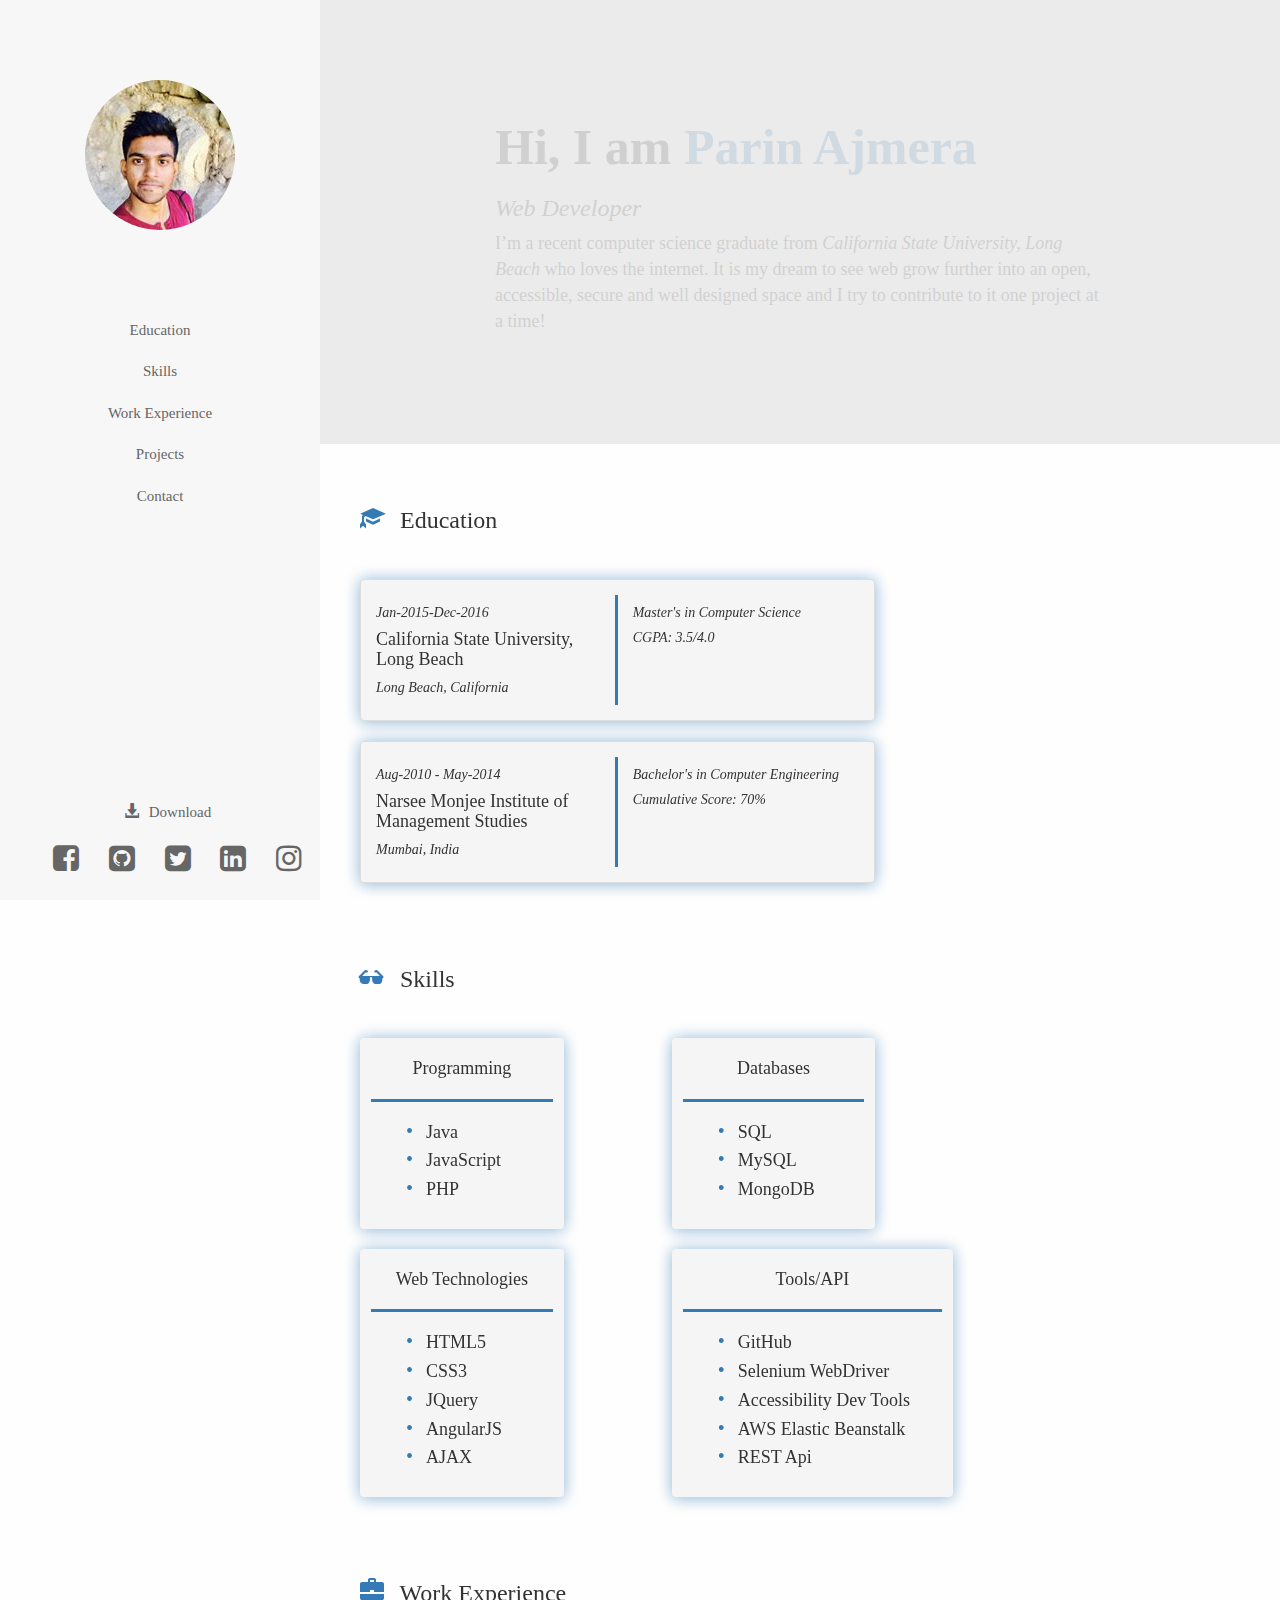
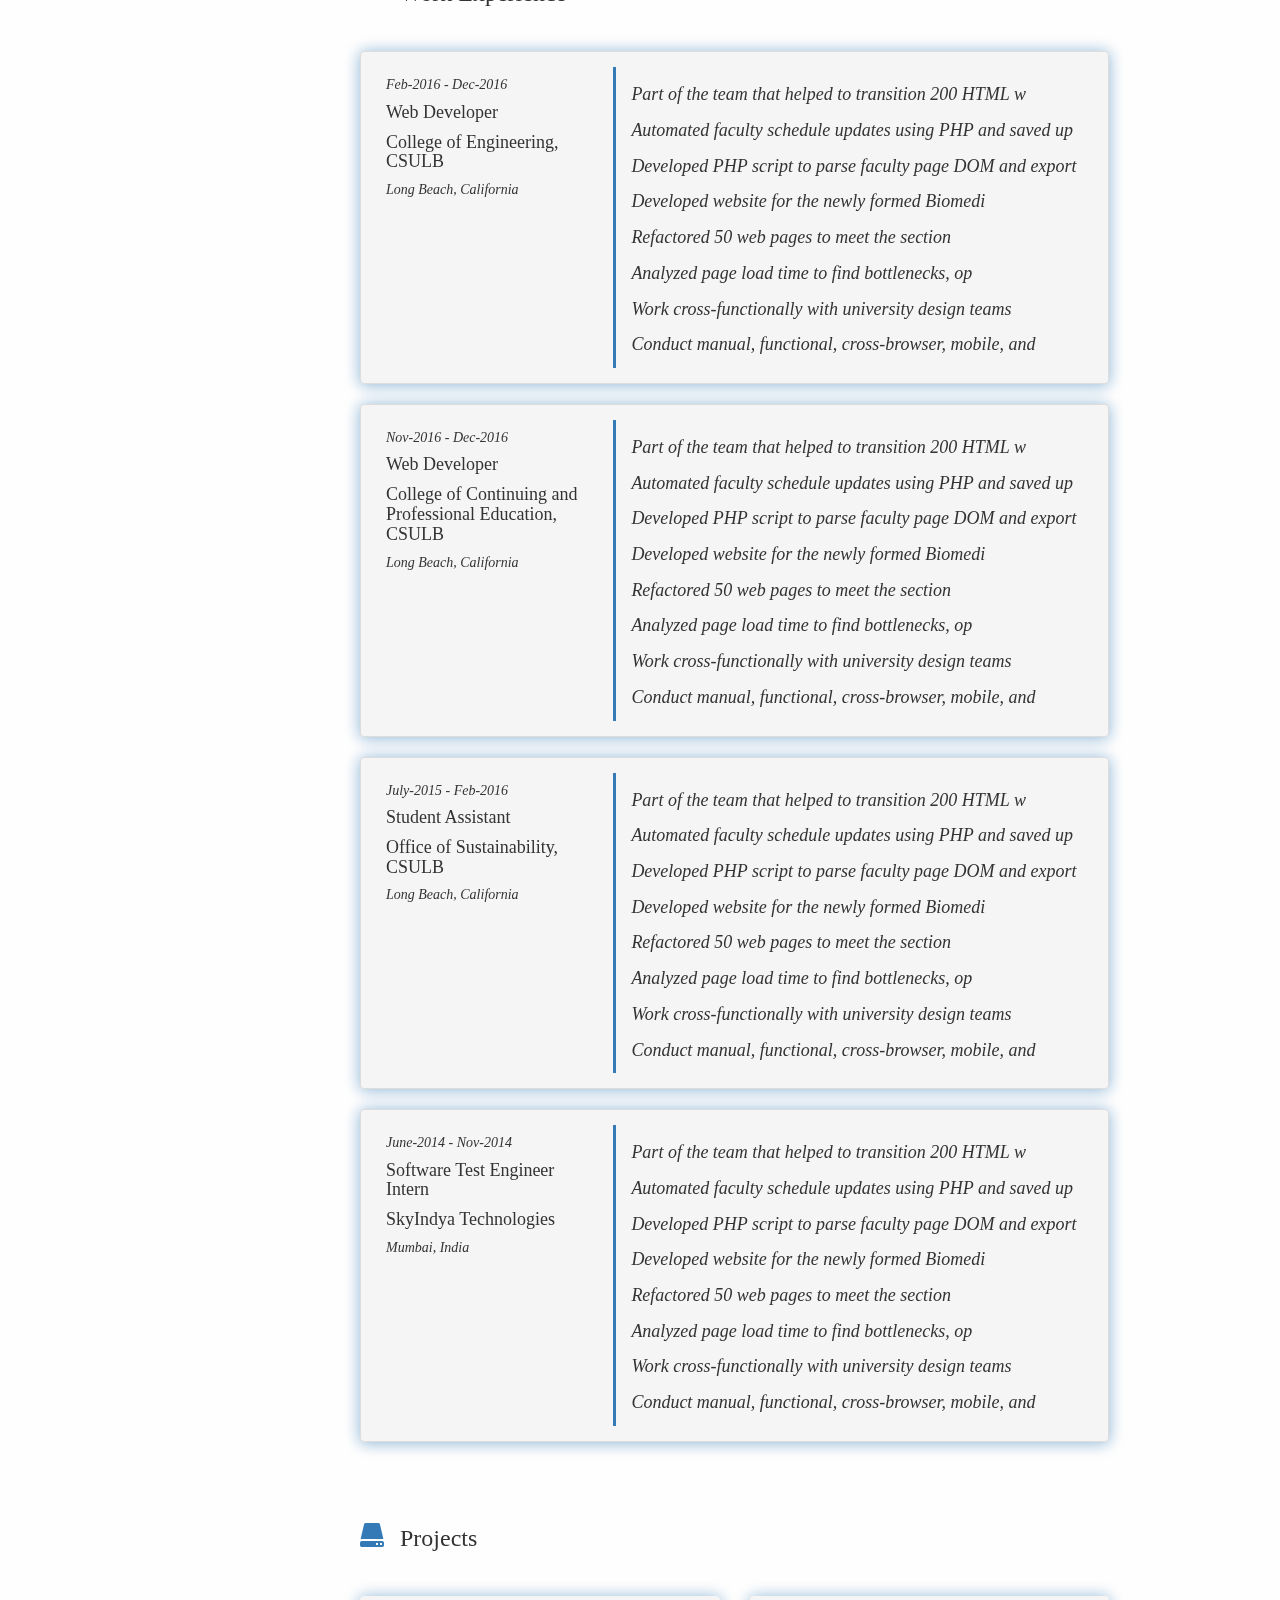
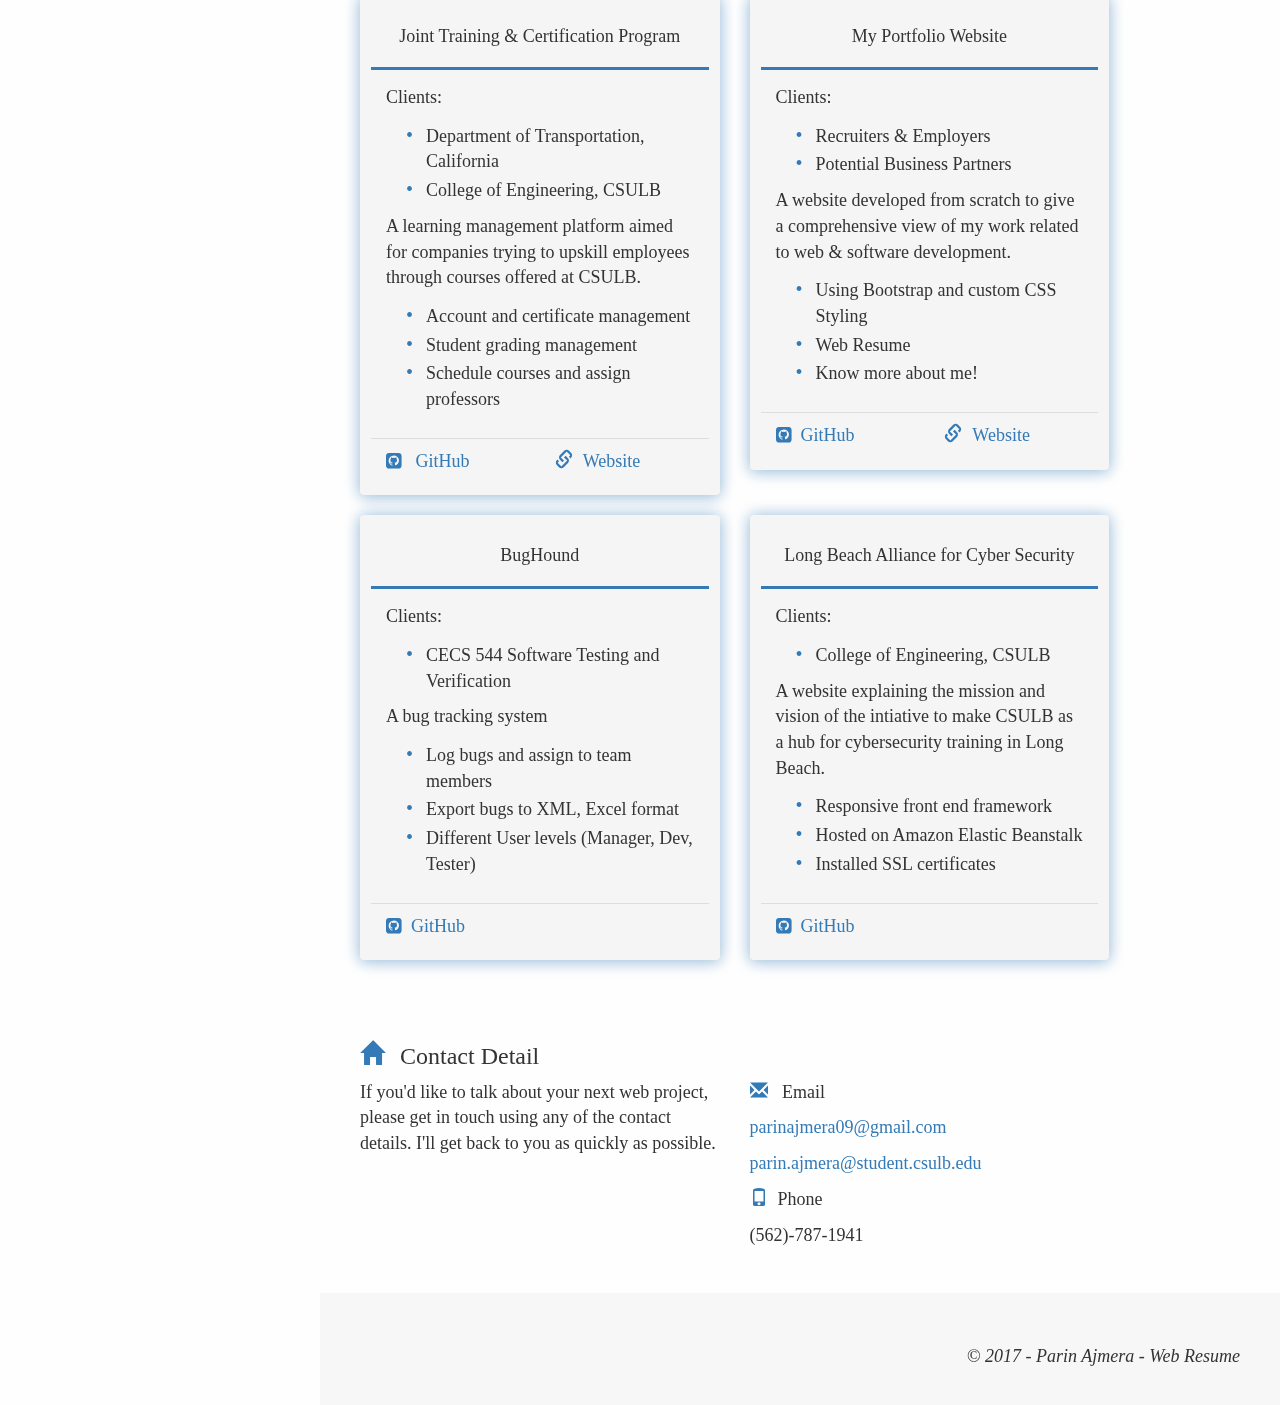
==== commit c4e864b4: "added  in read more/less button animation for mobile screens" ====
--- a/index.html
+++ b/index.html
@@ -318,7 +318,7 @@
                                           <p>Work cross-functionally with university design teams </p>
                                           <p>Conduct manual, functional, cross-browser, mobile, and </p>
                                           </div>
-                                          <button type="button" class="btn hidden-md hidden-lg" data-toggle="collapse" data-target="#coeWx" style="float:right" id="ToggleButton"><span class=" glyphicon glyphicon-chevron-down text-primary" id="MoreLessButton"></span></button>
+                                          <button type="button" class="btn hidden-md hidden-lg" data-toggle="collapse" data-target="#coeWx" style="float:right"><span class="glyphicon glyphicon-chevron-down text-primary more-less-button"></span></button>
                                       </div>
 
                                   </div> 
@@ -352,7 +352,7 @@
                                           <p>Work cross-functionally with university design teams </p>
                                           <p>Conduct manual, functional, cross-browser, mobile, and </p>
                                           </div>
-                                          <button type="button" class="btn hidden-md hidden-lg" data-toggle="collapse" data-target="#ccpeWx" style="float:right" id="ToggleButton"><span class=" glyphicon glyphicon-chevron-down text-primary" id="MoreLessButton"></span></button>
+                                          <button type="button" class="btn hidden-md hidden-lg toggle-button" data-toggle="collapse" data-target="#ccpeWx" style="float:right"><span class=" glyphicon glyphicon-chevron-down text-primary more-less-button"></span></button>
                                       </div>
 
                                   </div> 
@@ -386,7 +386,7 @@
                                           <p>Work cross-functionally with university design teams </p>
                                           <p>Conduct manual, functional, cross-browser, mobile, and </p>
                                           </div>
-                                          <button type="button" class="btn hidden-md hidden-lg" data-toggle="collapse" data-target="#sustainabilityWx" style="float:right" id="ToggleButton"><span class=" glyphicon glyphicon-chevron-down text-primary" id="MoreLessButton"></span></button>
+                                          <button type="button" class="btn hidden-md hidden-lg toggle-button" data-toggle="collapse" data-target="#sustainabilityWx" style="float:right"><span class=" glyphicon glyphicon-chevron-down text-primary more-less-button"></span></button>
                                       </div>
 
                                   </div> 
@@ -420,7 +420,7 @@
                                           <p>Work cross-functionally with university design teams </p>
                                           <p>Conduct manual, functional, cross-browser, mobile, and </p>
                                           </div>
-                                          <button type="button" class="btn hidden-md hidden-lg" data-toggle="collapse" data-target="#skyWX" style="float:right" id="ToggleButton"><span class=" glyphicon glyphicon-chevron-down text-primary" id="MoreLessButton"></span></button>
+                                          <button type="button" class="btn hidden-md hidden-lg toggle-button" data-toggle="collapse" data-target="#skyWX" style="float:right"><span class=" glyphicon glyphicon-chevron-down text-primary more-less-button"></span></button>
                                       </div>
 
                                   </div> 
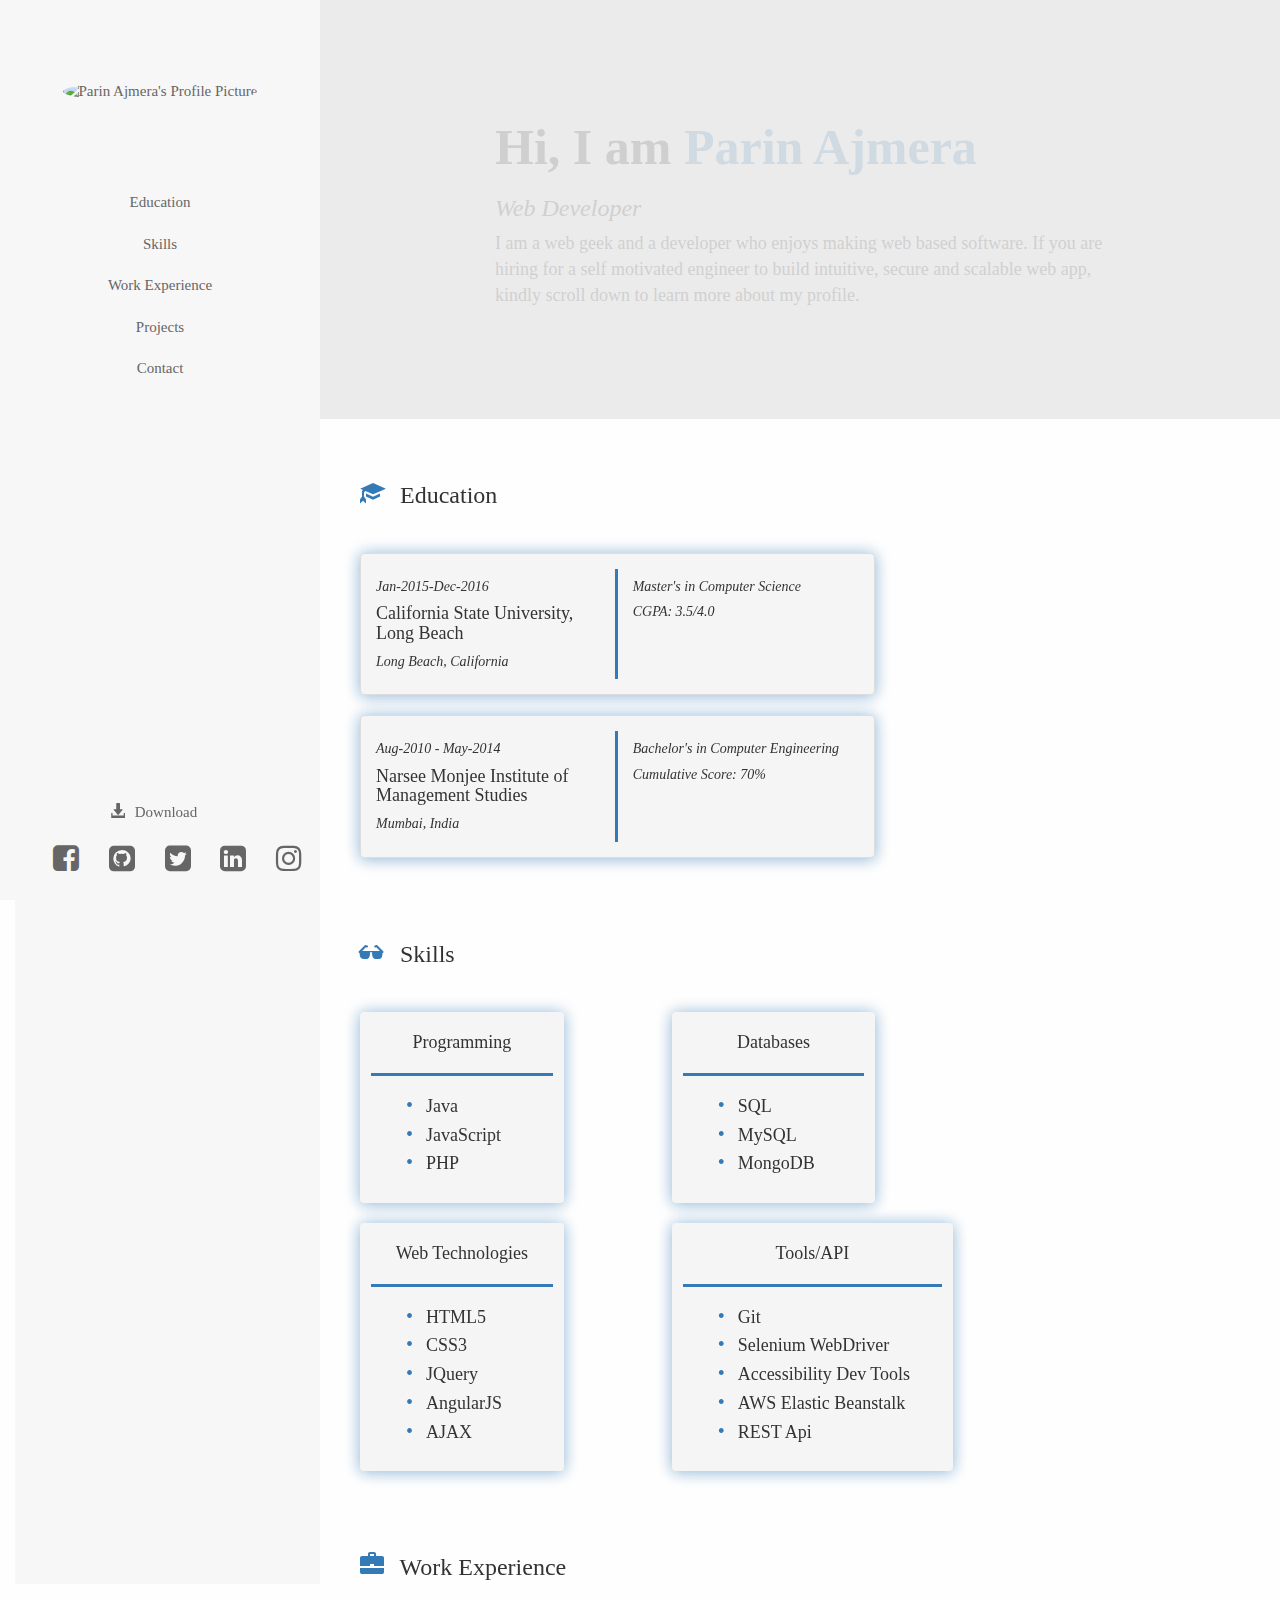
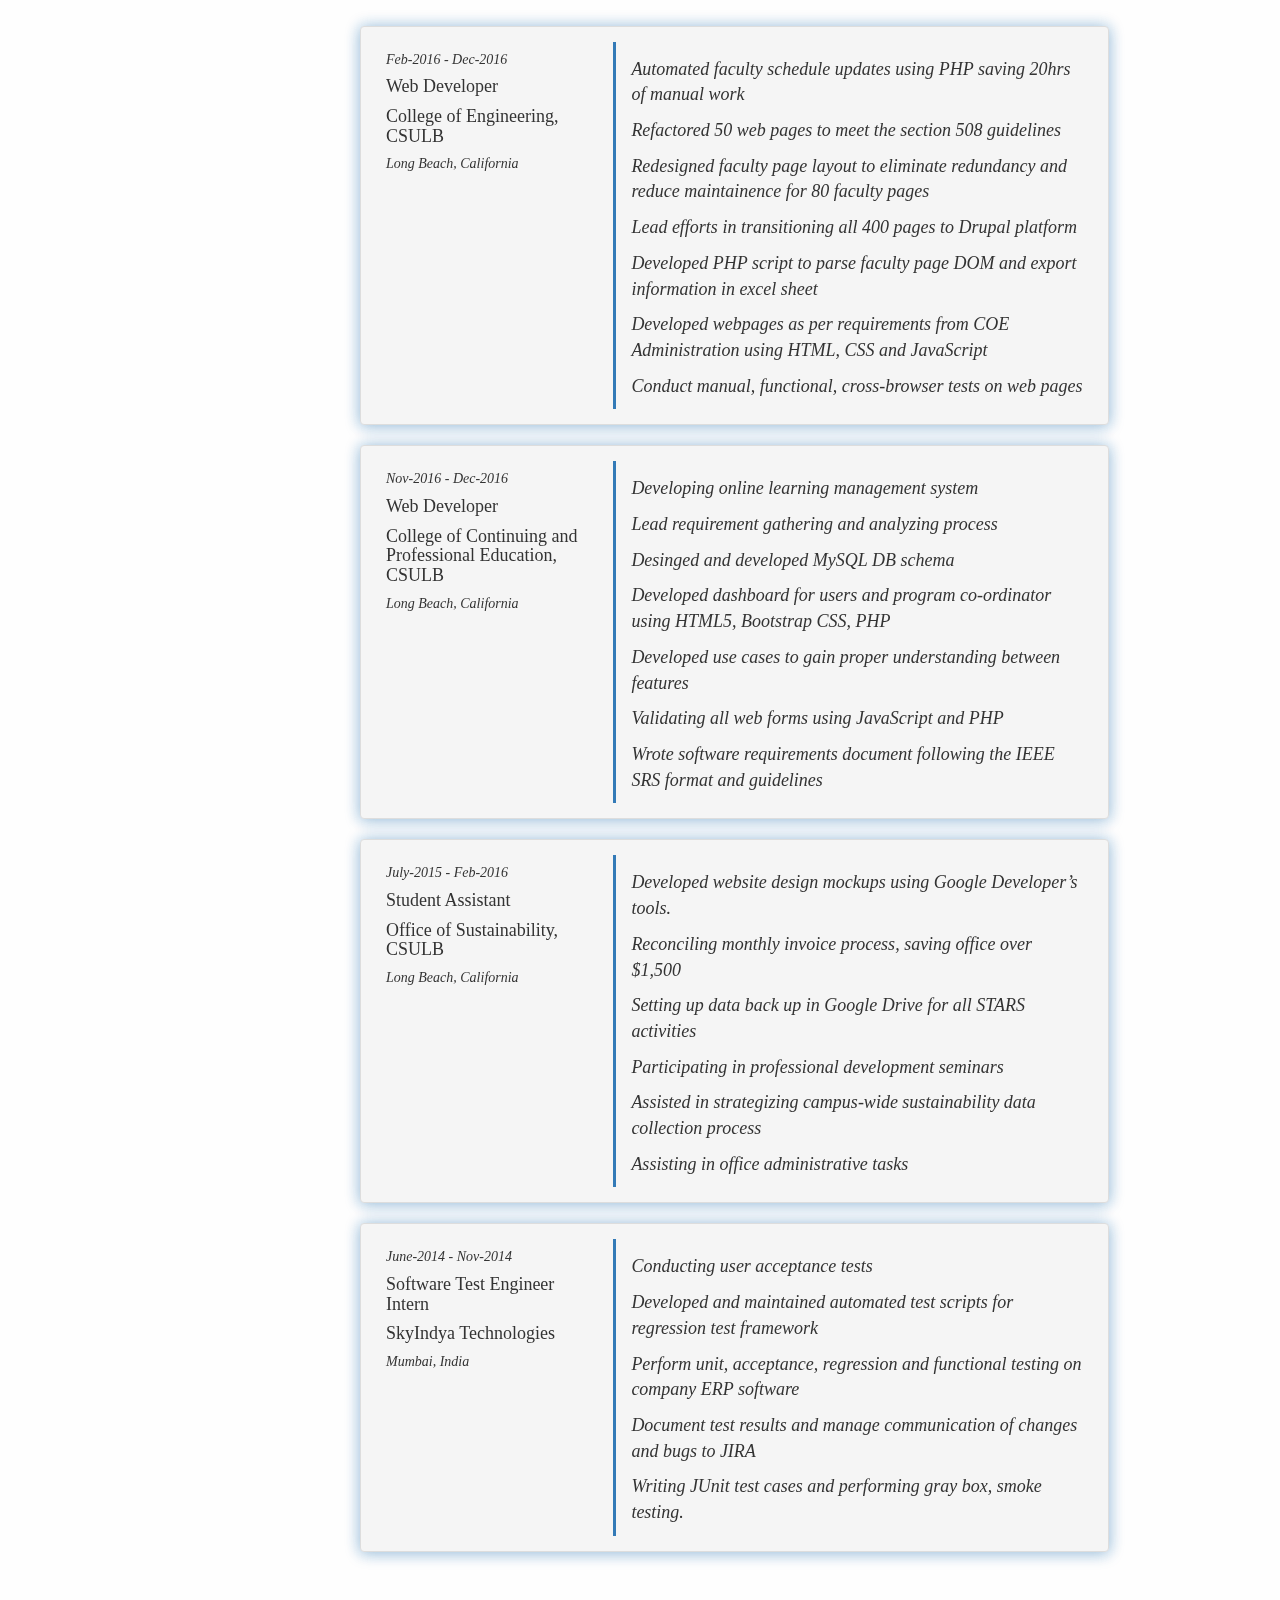
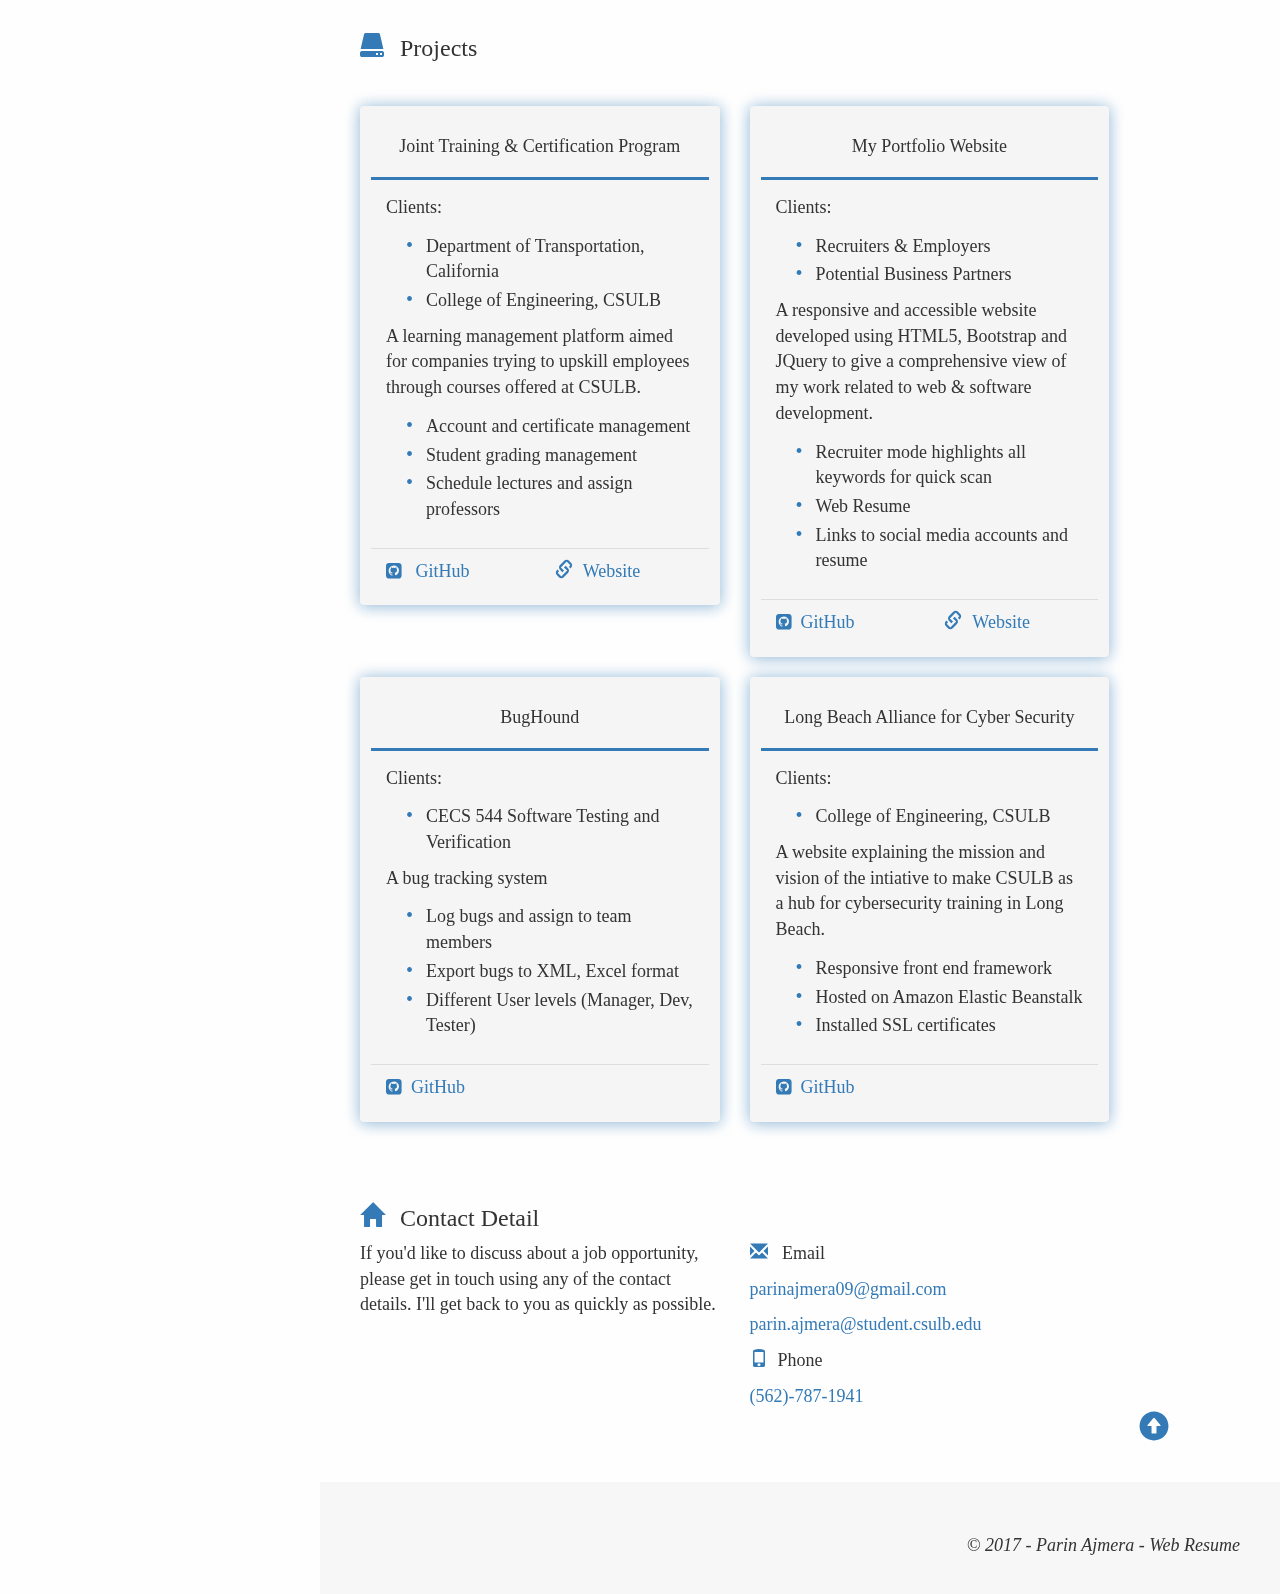
==== commit 608374e7: "content update, fixed download button alignment in desktop screens,added go to top button animation " ====
--- a/index.html
+++ b/index.html
@@ -40,7 +40,7 @@
                   <ul class="nav sidebar" id="sidebar">
                       <li class="brand no-bullets">
                           <a class="profile-focus-rm" href="#Introduction">
-                              <img class="profile-image" src="images/parin.jpg" alt="Parin Ajmera's Profile Picture">
+                              <img class="profile-image" src="images/parin1.jpg" alt="Parin Ajmera's Profile Picture">
                           </a>
                       </li>
                       <li class="no-bullets"><a href=#Education class="enlarge">Education</a></li>
@@ -52,7 +52,12 @@
                     <!-- Begin: Social Media Buttons and Download CV -->
                       <li class="no-bullets" id="menu-fixed-bottom">
 
-                         <a href="resume/Parin Ajmera Resume.pdf" target="_blank" class="dont-enlarge"><span class="glyphicon glyphicon-download-alt icon-right-pad" aria-hidden="true"></span>Download</a>
+                         <div class="row">
+                            <div class="col-md-11">
+                              <a href="resume/Parin Ajmera Resume.pdf" target="_blank" class="dont-enlarge"><span class="glyphicon glyphicon-download-alt icon-right-pad" aria-hidden="true"></span>Download</a>
+                            </div>
+                                        
+                         </div>
 
                          <div class="row" id="social-media">
                               <div class="col-md-offset-1 col-md-2">
@@ -122,7 +127,7 @@
                     <div class="hidden col-md-offset-2 col-md-8 col-md-offset-2 col-xs-offset-1 col-xs-10">
                         <h1 class="big-header-md" id="BigHeader">Hi, I am <br><span class="text-primary">Parin Ajmera</span></h1>
                         <h3><i>Web Developer</i></h3>
-                        <p id="IntroPara">I’m a recent computer science graduate from <i> California State University, Long Beach </i>who loves the internet. It is my dream to see web grow further into an open, accessible, secure and well designed space and I try to contribute to it one project at a time!</p>
+                        <p id="IntroPara">I am a web geek and a developer who enjoys making web based software. If you are hiring for a self motivated engineer to build intuitive, secure and scalable web app, kindly scroll down to learn more about my profile.</p>
                     </div>
                 </div> 
               <!-- End: Intro Area -->
@@ -269,7 +274,7 @@
 
                                   <div class="panel-body">
                                       <ul class="resp-reduce-margin">
-                                          <li>GitHub</li>
+                                          <li>Git</li>
                                           <li>Selenium WebDriver</li>
                                           <li>Accessibility Dev Tools</li>
                                           <li>AWS Elastic Beanstalk</li>
@@ -307,18 +312,17 @@
                                       </div>
 
                                       <div class="col-md-8 col-xs-12 wx-description-md resp-wx">
-                                          <p>Part of the team that helped to transition 200 HTML w</p>
-                                          <p>Automated faculty schedule updates using PHP and saved up</p>
-                                          <p>Developed PHP script to parse faculty page DOM and export</p>
-                                          <p>Developed website for the newly formed Biomedi </p>
+                                          <p>Automated faculty schedule updates using PHP saving 20hrs of manual work</p>
+                                          <p>Refactored 50 web pages to meet the section 508 guidelines</p>
+                                          <p>Redesigned faculty page layout to eliminate redundancy and reduce maintainence for 80 faculty pages</p>
+                                          <p>Lead efforts in transitioning all 400 pages to Drupal platform</p>
                                           <!-- Read More content for mobile devices -->
                                           <div id="coeWx" class="read-more">
-                                          <p>Refactored 50 web pages to meet the section </p>
-                                          <p>Analyzed page load time to find bottlenecks, op </p>
-                                          <p>Work cross-functionally with university design teams </p>
-                                          <p>Conduct manual, functional, cross-browser, mobile, and </p>
-                                          </div>
-                                          <button type="button" class="btn hidden-md hidden-lg" data-toggle="collapse" data-target="#coeWx" style="float:right"><span class="glyphicon glyphicon-chevron-down text-primary more-less-button"></span></button>
+                                          <p>Developed PHP script to parse faculty page DOM and export information in excel sheet</p>
+                                          <p>Developed webpages as per requirements from COE Administration using HTML, CSS and JavaScript</p>
+                                          <p>Conduct manual, functional, cross-browser tests on web pages</p>
+                                          </div>
+                                          <button type="button" class="btn hidden-md hidden-lg toggle-button" data-toggle="collapse" data-target="#coeWx" style="float:right"><span class="glyphicon glyphicon-chevron-down text-primary more-less-button"></span></button>
                                       </div>
 
                                   </div> 
@@ -341,16 +345,15 @@
                                       </div>
 
                                       <div class="col-md-8 col-xs-12 wx-description-md resp-wx">
-                                          <p>Part of the team that helped to transition 200 HTML w</p>
-                                          <p>Automated faculty schedule updates using PHP and saved up</p>
-                                          <p>Developed PHP script to parse faculty page DOM and export</p>
-                                          <p>Developed website for the newly formed Biomedi </p>
+                                          <p>Developing online learning management system</p>
+                                          <p>Lead requirement gathering and analyzing process</p>
+                                          <p>Desinged and developed MySQL DB schema</p>
+                                          <p>Developed dashboard for users and program co-ordinator using HTML5, Bootstrap CSS, PHP</p>
                                           <!-- Read More content for mobile devices -->
                                           <div id="ccpeWx" class="read-more">
-                                          <p>Refactored 50 web pages to meet the section </p>
-                                          <p>Analyzed page load time to find bottlenecks, op </p>
-                                          <p>Work cross-functionally with university design teams </p>
-                                          <p>Conduct manual, functional, cross-browser, mobile, and </p>
+                                          <p>Developed use cases to gain proper understanding between features</p>
+                                          <p>Validating all web forms using JavaScript and PHP </p>
+                                          <p>Wrote software requirements document following the IEEE SRS format and guidelines</p>
                                           </div>
                                           <button type="button" class="btn hidden-md hidden-lg toggle-button" data-toggle="collapse" data-target="#ccpeWx" style="float:right"><span class=" glyphicon glyphicon-chevron-down text-primary more-less-button"></span></button>
                                       </div>
@@ -375,16 +378,14 @@
                                       </div>
 
                                       <div class="col-md-8 col-xs-12 wx-description-md resp-wx">
-                                          <p>Part of the team that helped to transition 200 HTML w</p>
-                                          <p>Automated faculty schedule updates using PHP and saved up</p>
-                                          <p>Developed PHP script to parse faculty page DOM and export</p>
-                                          <p>Developed website for the newly formed Biomedi </p>
+                                          <p>Developed website design mockups using Google Developer’s tools.</p>
+                                          <p>Reconciling monthly invoice process, saving office over $1,500</p>
+                                          <p>Setting up data back up in Google Drive for all STARS activities</p>
+                                          <p>Participating in professional development seminars</p>
                                           <!-- Read More content for mobile devices -->
                                           <div id="sustainabilityWx" class="read-more">
-                                          <p>Refactored 50 web pages to meet the section </p>
-                                          <p>Analyzed page load time to find bottlenecks, op </p>
-                                          <p>Work cross-functionally with university design teams </p>
-                                          <p>Conduct manual, functional, cross-browser, mobile, and </p>
+                                          <p>Assisted in strategizing campus-wide sustainability data collection process</p>
+                                          <p>Assisting in office administrative tasks</p>
                                           </div>
                                           <button type="button" class="btn hidden-md hidden-lg toggle-button" data-toggle="collapse" data-target="#sustainabilityWx" style="float:right"><span class=" glyphicon glyphicon-chevron-down text-primary more-less-button"></span></button>
                                       </div>
@@ -409,16 +410,13 @@
                                       </div>
 
                                       <div class="col-md-8 col-xs-12 wx-description-md resp-wx">
-                                          <p>Part of the team that helped to transition 200 HTML w</p>
-                                          <p>Automated faculty schedule updates using PHP and saved up</p>
-                                          <p>Developed PHP script to parse faculty page DOM and export</p>
-                                          <p>Developed website for the newly formed Biomedi </p>
+                                          <p>Conducting user acceptance tests</p>
+                                          <p>Developed and maintained automated test scripts for regression test framework</p>
+                                          <p>Perform unit, acceptance, regression and functional testing on company ERP software</p>
                                           <!-- Read More content for mobile devices -->
                                           <div id="skyWX" class="read-more">
-                                          <p>Refactored 50 web pages to meet the section </p>
-                                          <p>Analyzed page load time to find bottlenecks, op </p>
-                                          <p>Work cross-functionally with university design teams </p>
-                                          <p>Conduct manual, functional, cross-browser, mobile, and </p>
+                                          <p>Document test results and manage communication of changes and bugs to JIRA</p>
+                                          <p>Writing JUnit test cases and performing gray box, smoke testing.</p>
                                           </div>
                                           <button type="button" class="btn hidden-md hidden-lg toggle-button" data-toggle="collapse" data-target="#skyWX" style="float:right"><span class=" glyphicon glyphicon-chevron-down text-primary more-less-button"></span></button>
                                       </div>
@@ -463,7 +461,7 @@
                                       <ul class="resp-reduce-margin">
                                           <li>Account and certificate management</li>
                                           <li>Student grading management</li>
-                                          <li>Schedule courses and assign professors</li>
+                                          <li>Schedule lectures and assign professors</li>
                                       </ul>
                                   </div>
 
@@ -503,17 +501,17 @@
                                   <div class="panel-body">
                                       <p>Clients:</p>
                                       <ul class="resp-reduce-margin">
-                                        <li>Recruiters & Employers</li>
+                                        <li>Recruiters &amp Employers</li>
                                         <li>Potential Business Partners</li>
                                       </ul>
                                    
                                       <p>
-                                        A website developed from scratch to give a comprehensive view of my work related to web & software development.
+                                        A responsive and accessible website developed using HTML5, Bootstrap and JQuery to give a comprehensive view of my work related to web &amp software development.
                                       </p>
                                       <ul class="resp-reduce-margin">
-                                          <li>Using Bootstrap and custom CSS Styling</li>
+                                          <li>Recruiter mode highlights all keywords for quick scan</li>
                                           <li>Web Resume</li>
-                                          <li>Know more about me!</li>
+                                          <li>Links to social media accounts and resume</li>
                                       </ul>                                                                            
                                   </div>
 
@@ -637,8 +635,7 @@
                               <div class="row">
 
                                   <div class="col-md-6 col-lg-5 col-sm-6 col-xs-12">
-                                       <p>If you'd like to talk about your next web project, please get in touch using any of the contact details. I'll get back to you as quickly as possible.</p>
-  
+                                       <p>If you'd like to discuss about a job opportunity, please get in touch using any of the contact details. I'll get back to you as quickly as possible.</p>
                                   </div>
                                   <div class="col-md-6 col-lg-5 col-sm-6 col-xs-12">
                                       <p>
@@ -648,9 +645,16 @@
                                       <p><a href="mailto:parinajmera09@gmail.com" target="_top">parinajmera09@gmail.com</a></p>
                                       <p><a href="mailto:parin.ajmera@student.csulb.edu" target="_top">parin.ajmera@student.csulb.edu</a></p>      
                                       <p><span class="glyphicon glyphicon-phone text-primary icon-right-pad" aria-hidden="true"></span>Phone</p>
-                                      <p>(562)-787-1941</p>            
+                                      <a href="tel:5627871941">(562)-787-1941</a>           
                                   </div> 
 
+                              </div>
+                              <div class="row">
+                                  <div class="col-xs-offset-10 col-xs-1">
+                                      <a href="#Introduction">
+                                          <span class="glyphicon glyphicon-circle-arrow-up text-primary" style="font-size:30px"></span>
+                                      </a>
+                                  </div>
                               </div>
 
                           </div>
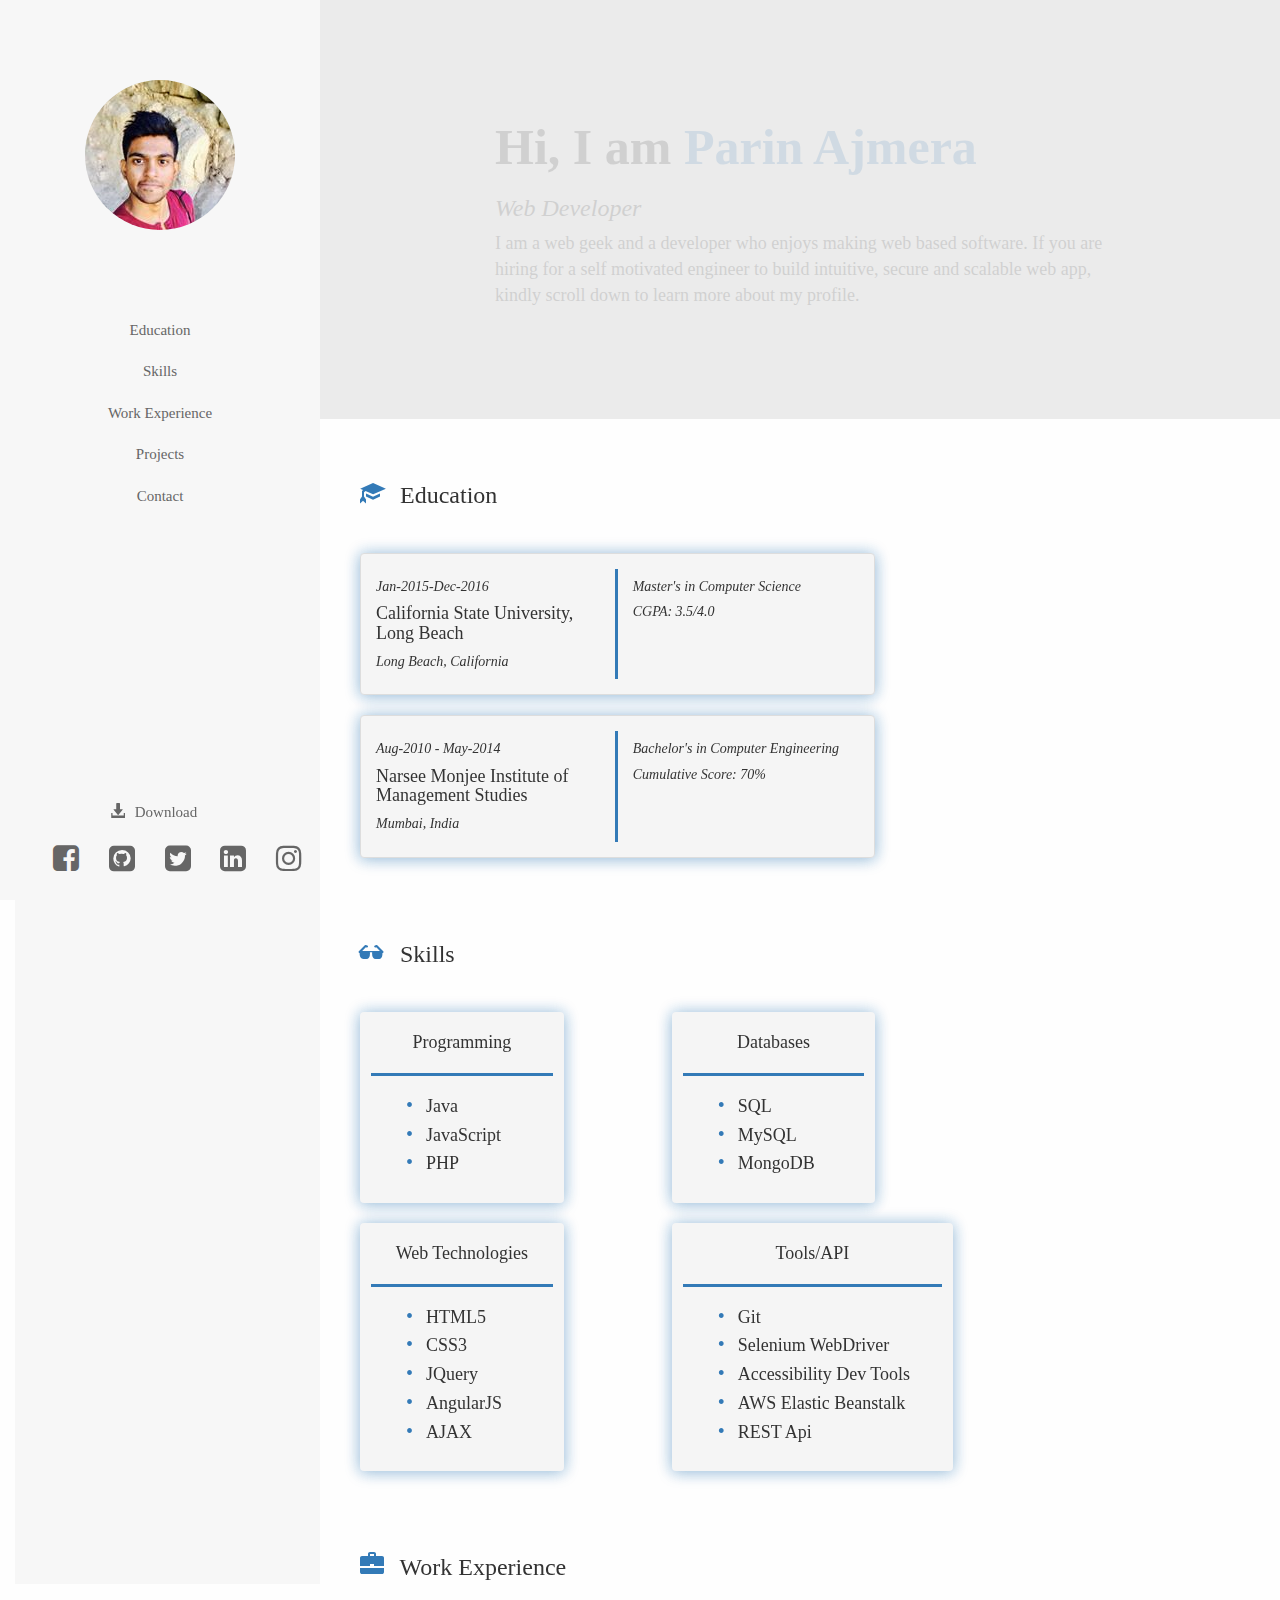
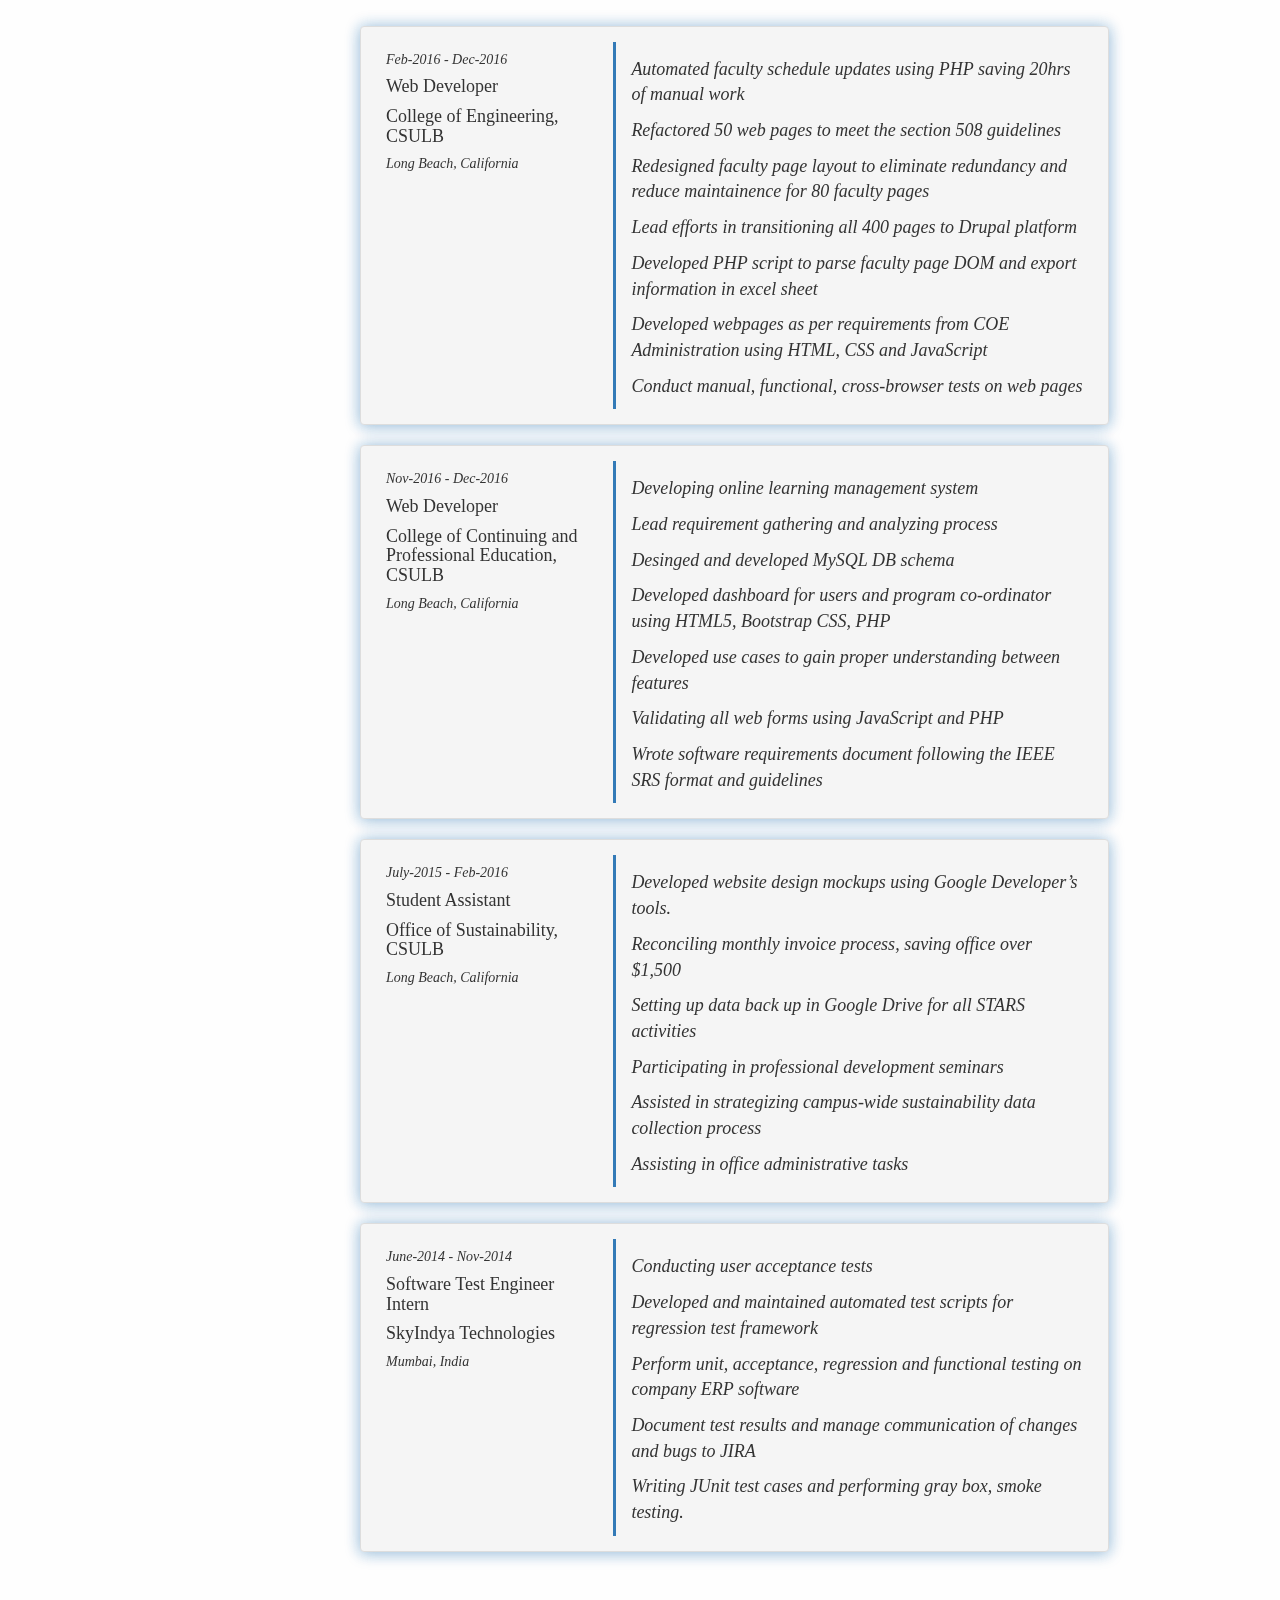
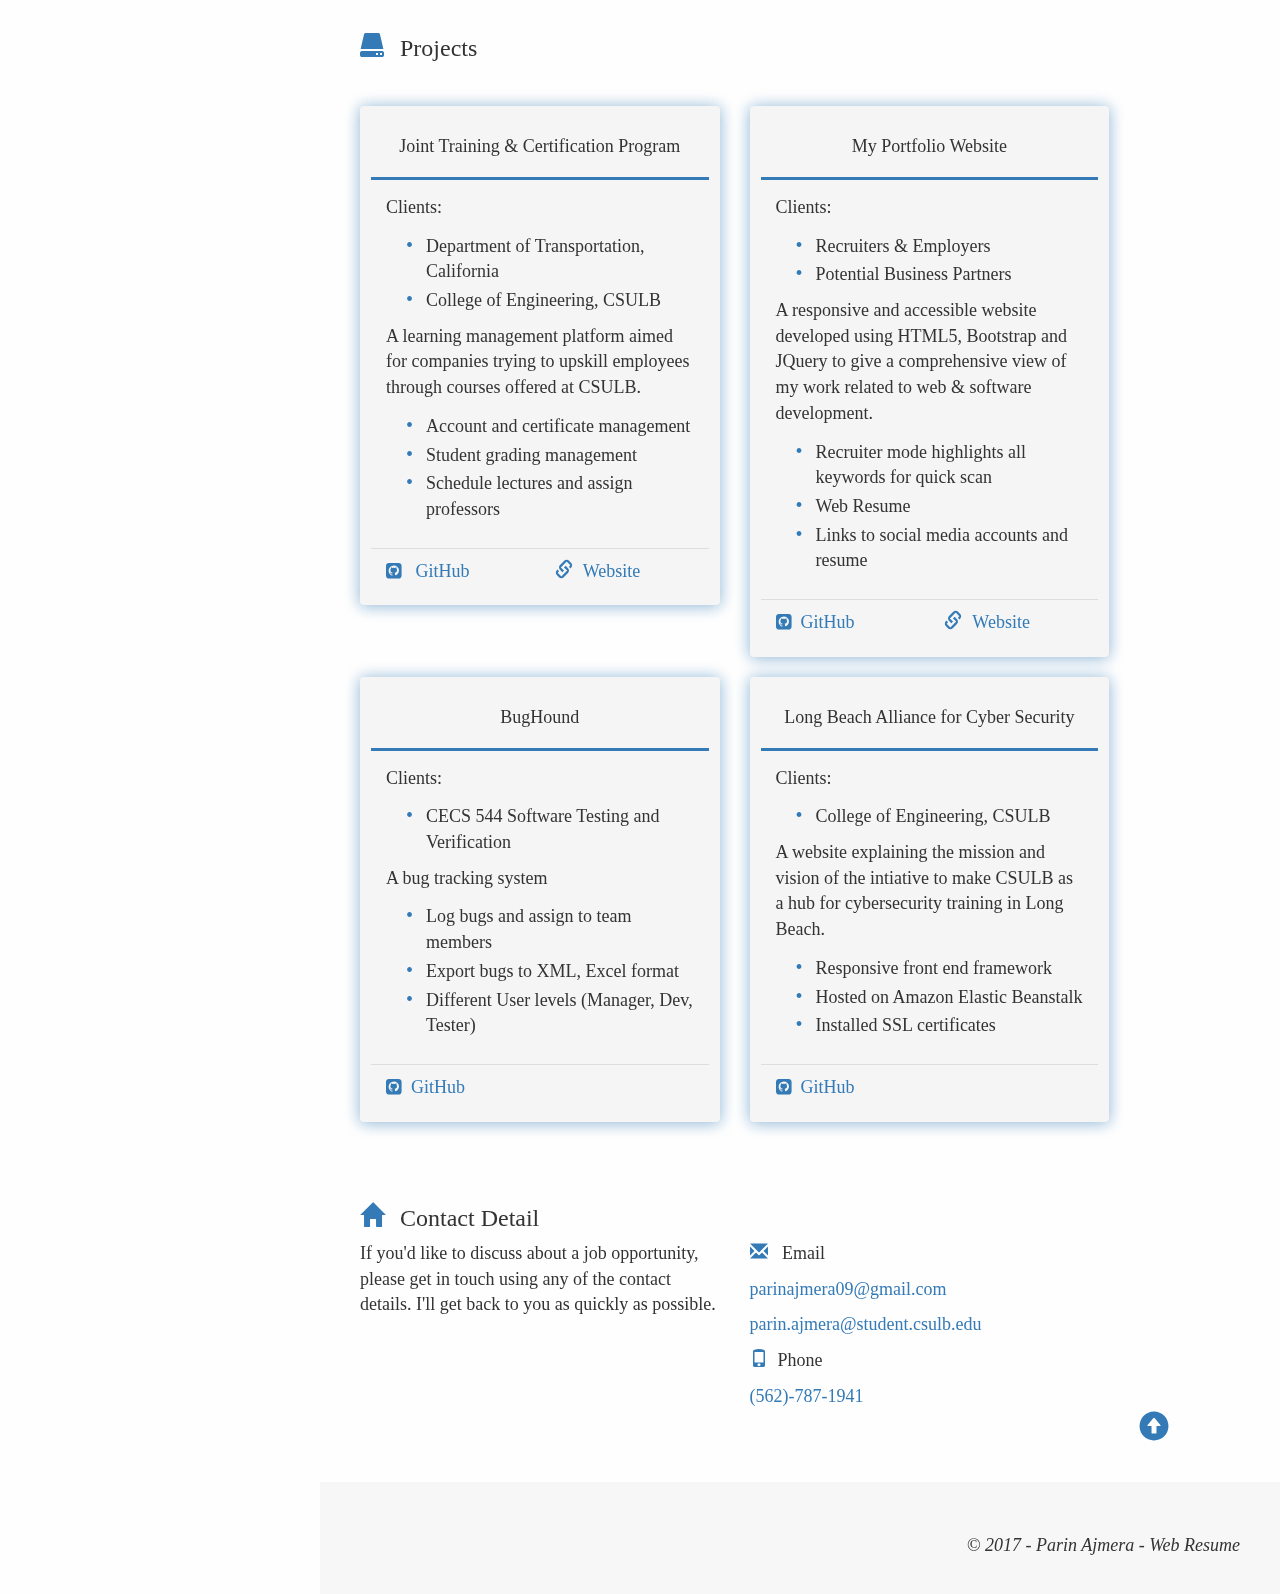
==== commit 68526094: "changed image name" ====
--- a/index.html
+++ b/index.html
@@ -40,7 +40,7 @@
                   <ul class="nav sidebar" id="sidebar">
                       <li class="brand no-bullets">
                           <a class="profile-focus-rm" href="#Introduction">
-                              <img class="profile-image" src="images/parin1.jpg" alt="Parin Ajmera's Profile Picture">
+                              <img class="profile-image" src="images/parin.jpg" alt="Parin Ajmera's Profile Picture">
                           </a>
                       </li>
                       <li class="no-bullets"><a href=#Education class="enlarge">Education</a></li>
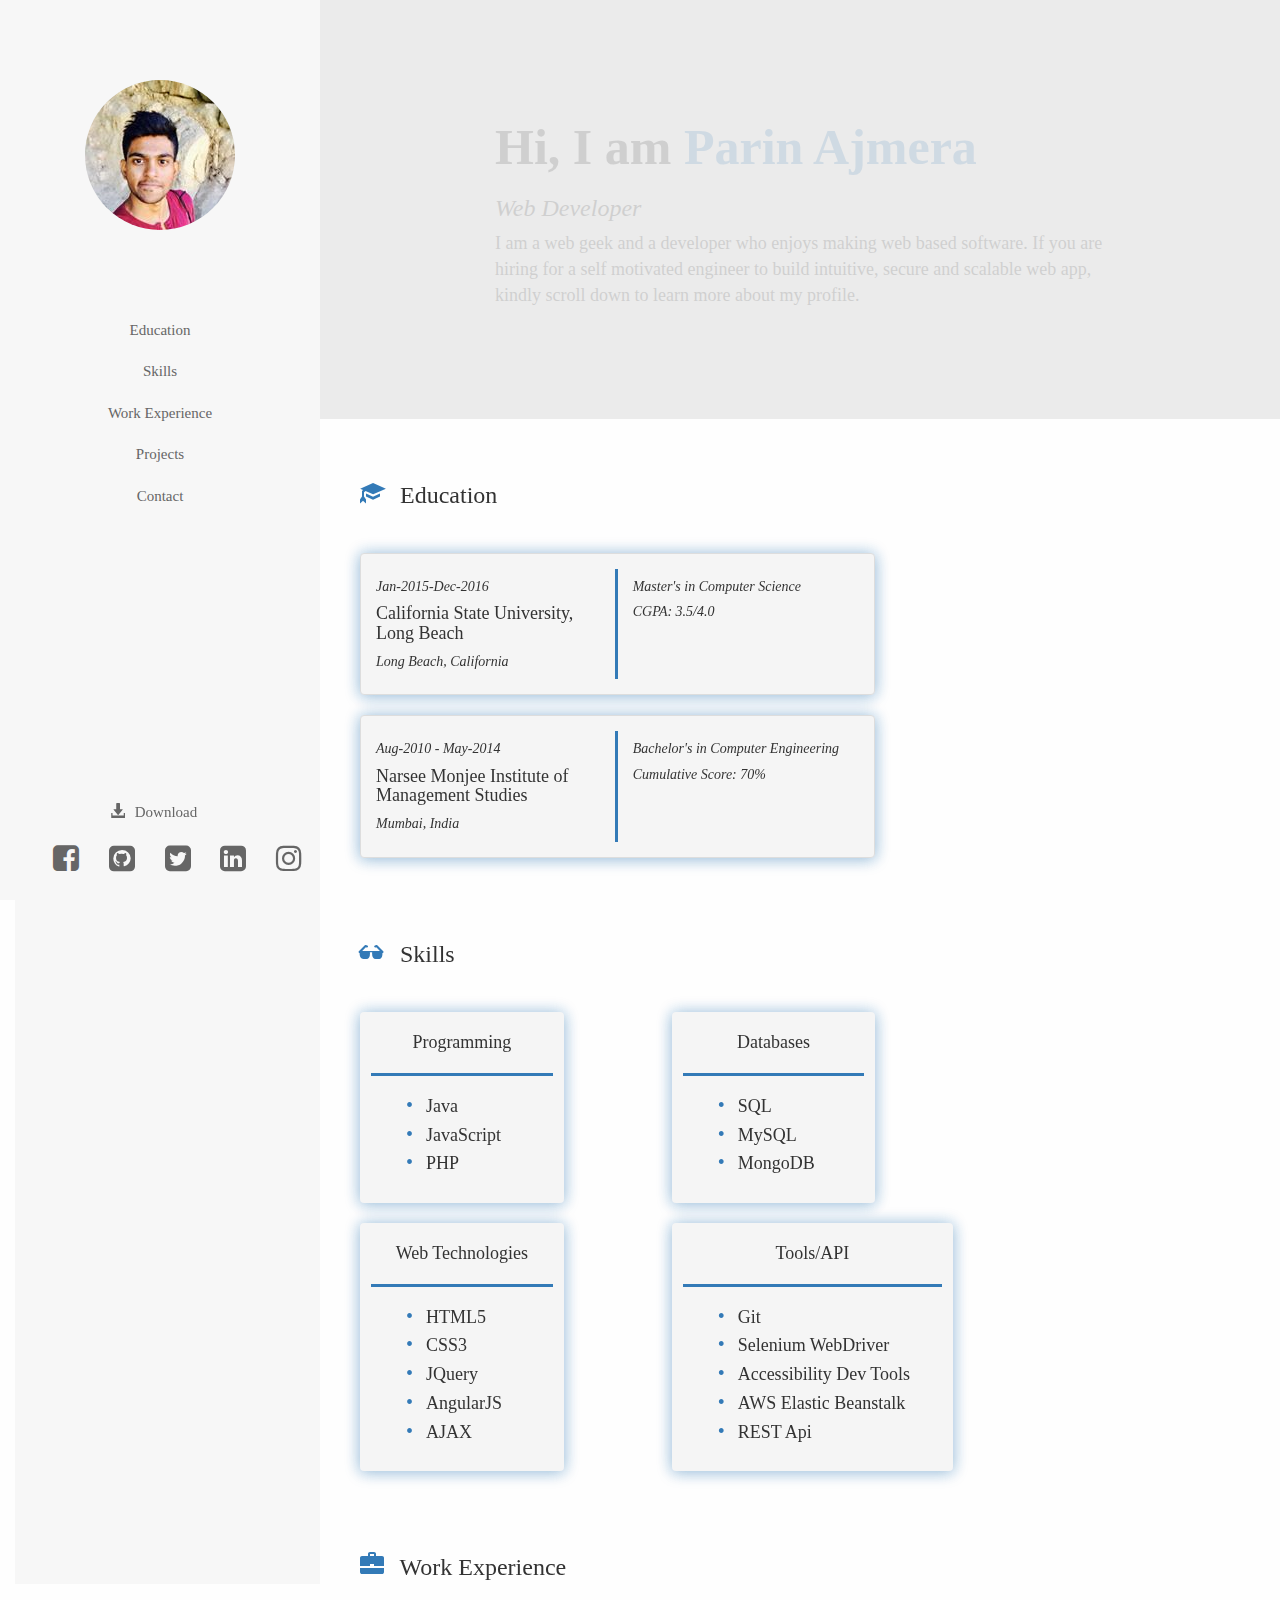
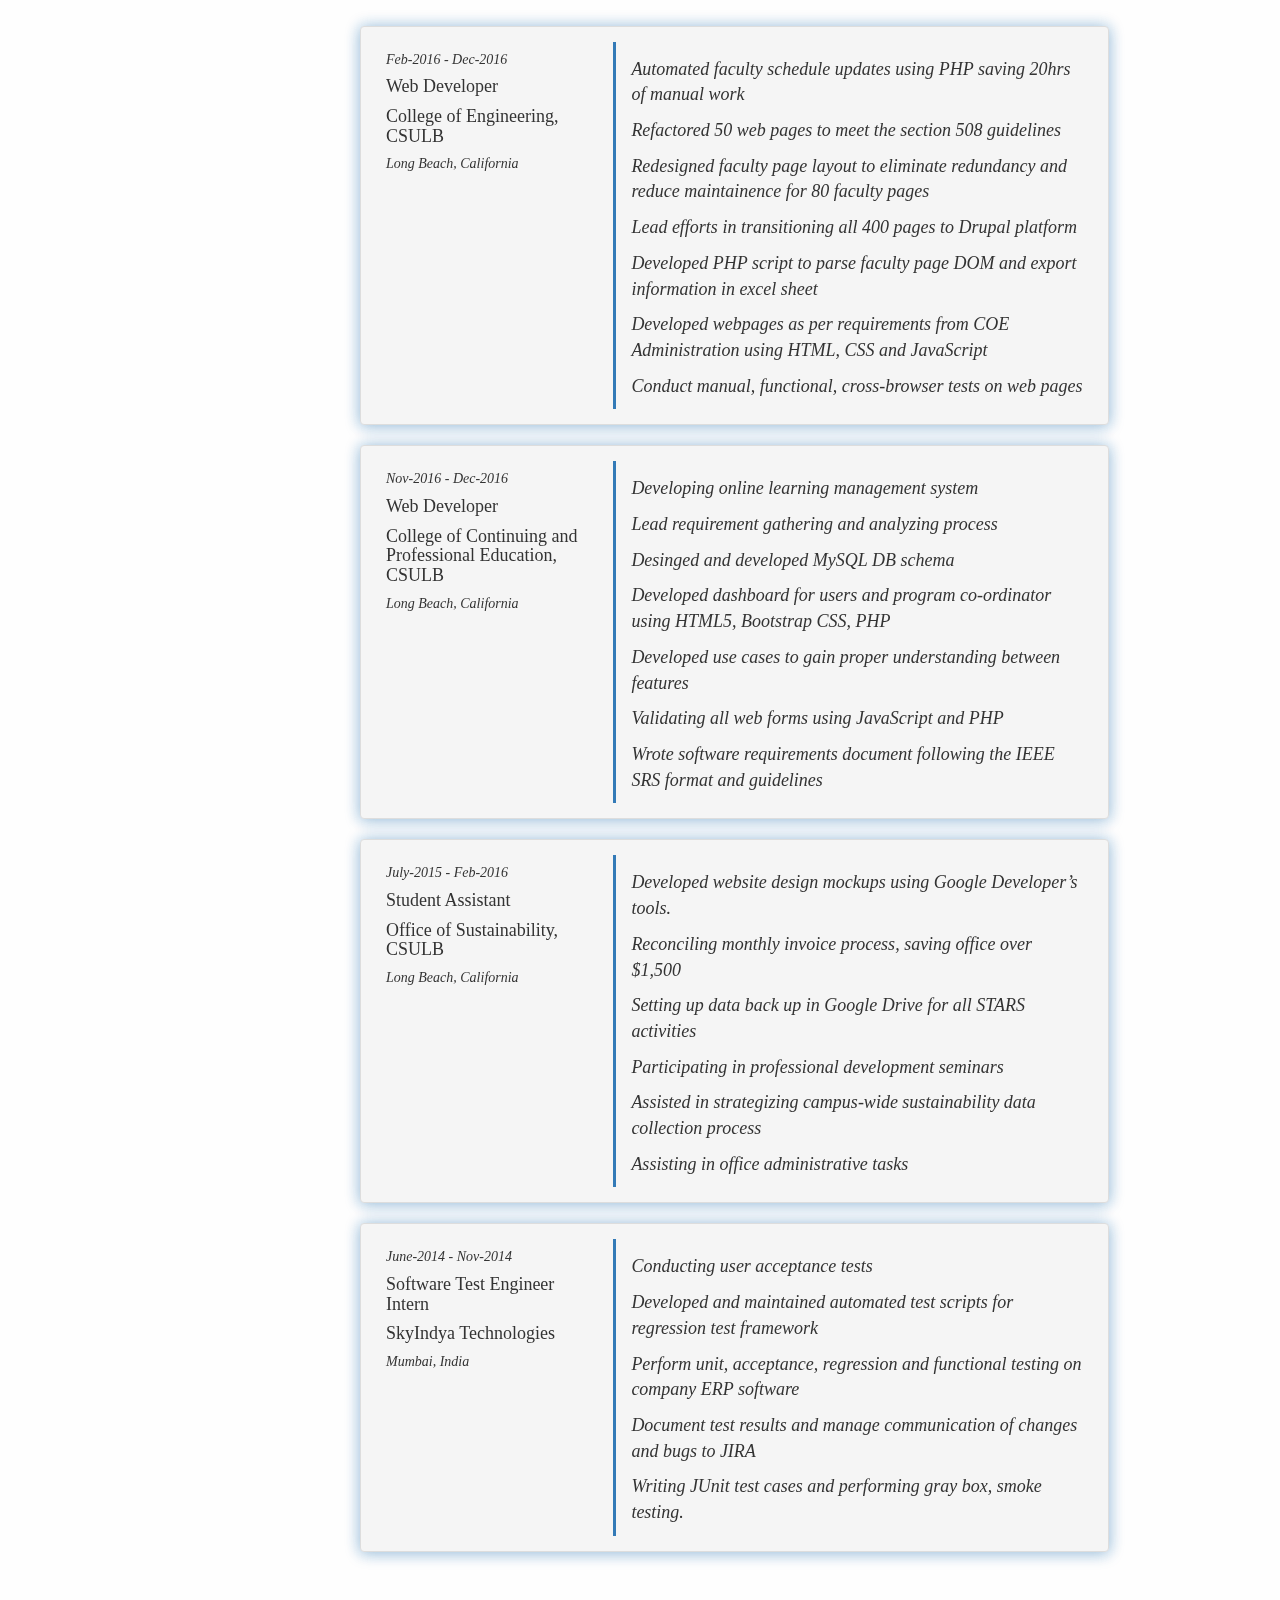
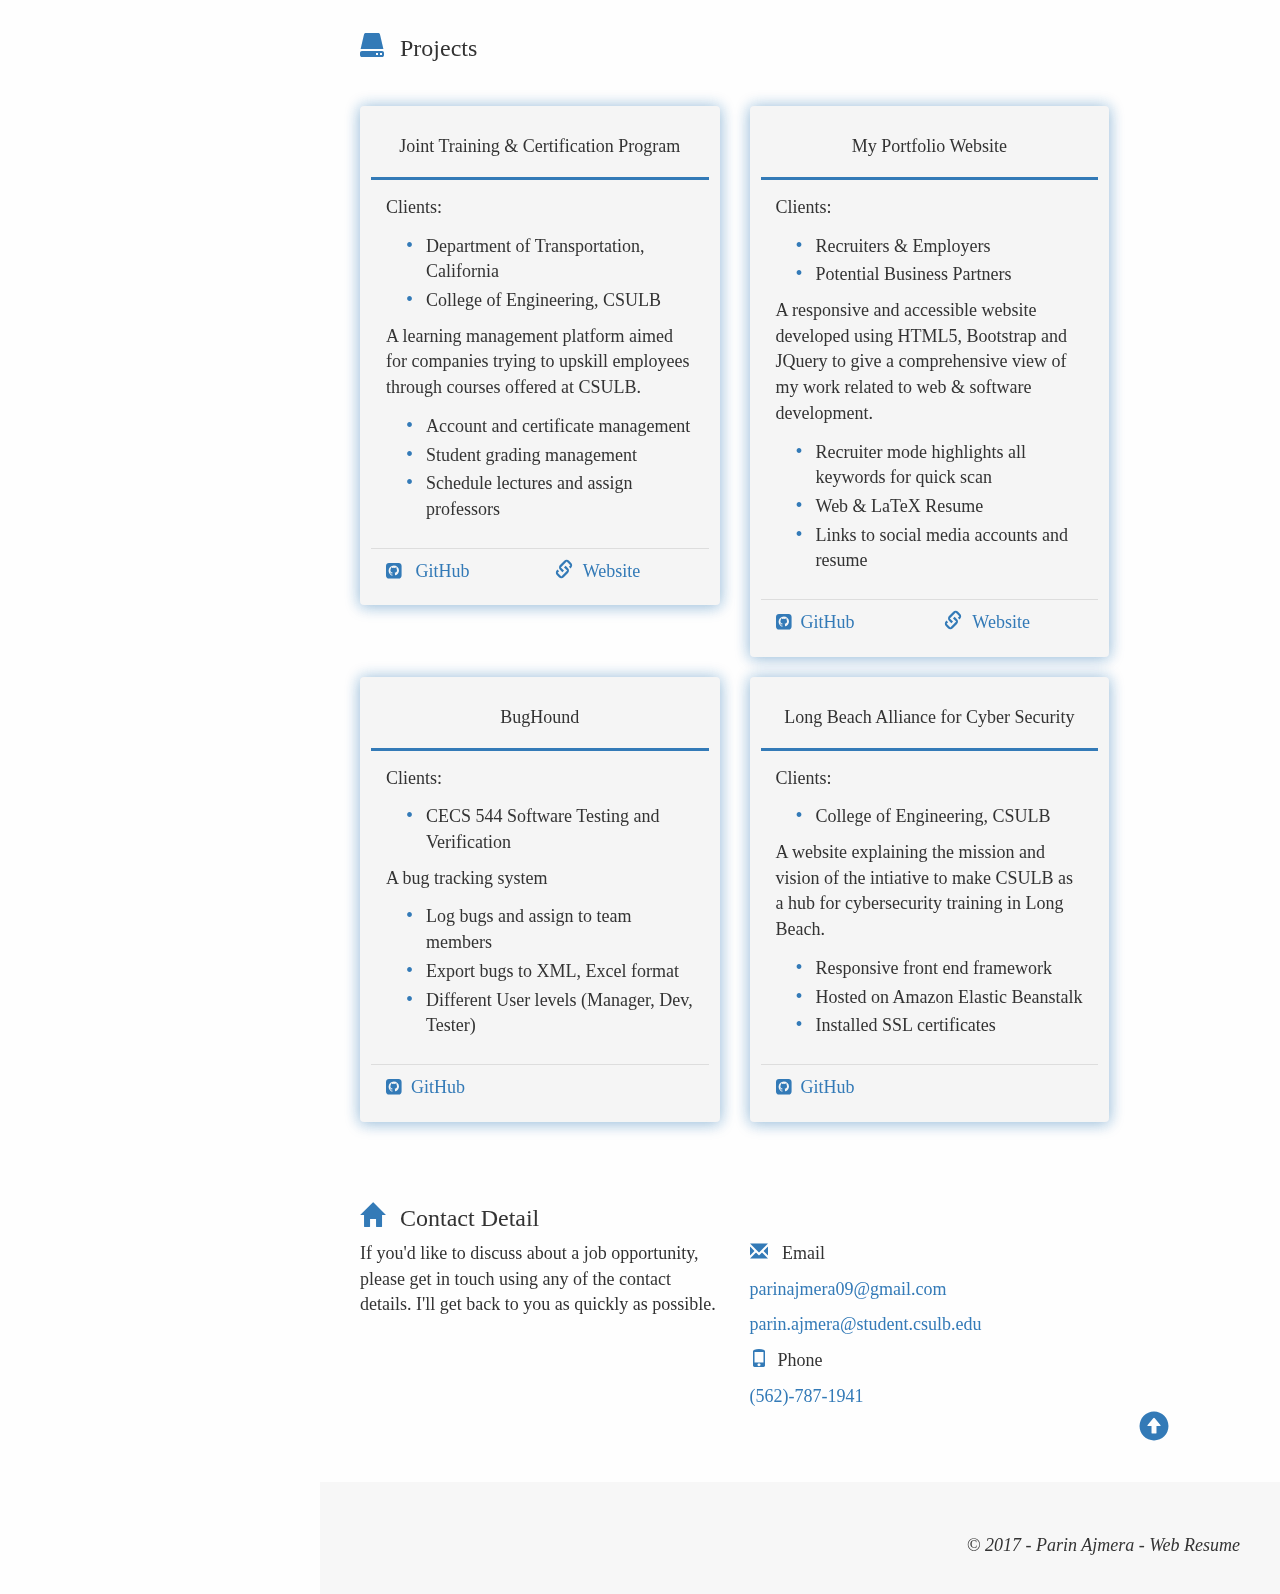
==== commit 0814c8d9: "Portfolio project content edit with LaTeX resume" ====
--- a/index.html
+++ b/index.html
@@ -510,7 +510,7 @@
                                       </p>
                                       <ul class="resp-reduce-margin">
                                           <li>Recruiter mode highlights all keywords for quick scan</li>
-                                          <li>Web Resume</li>
+                                          <li>Web &amp LaTeX Resume</li>
                                           <li>Links to social media accounts and resume</li>
                                       </ul>                                                                            
                                   </div>
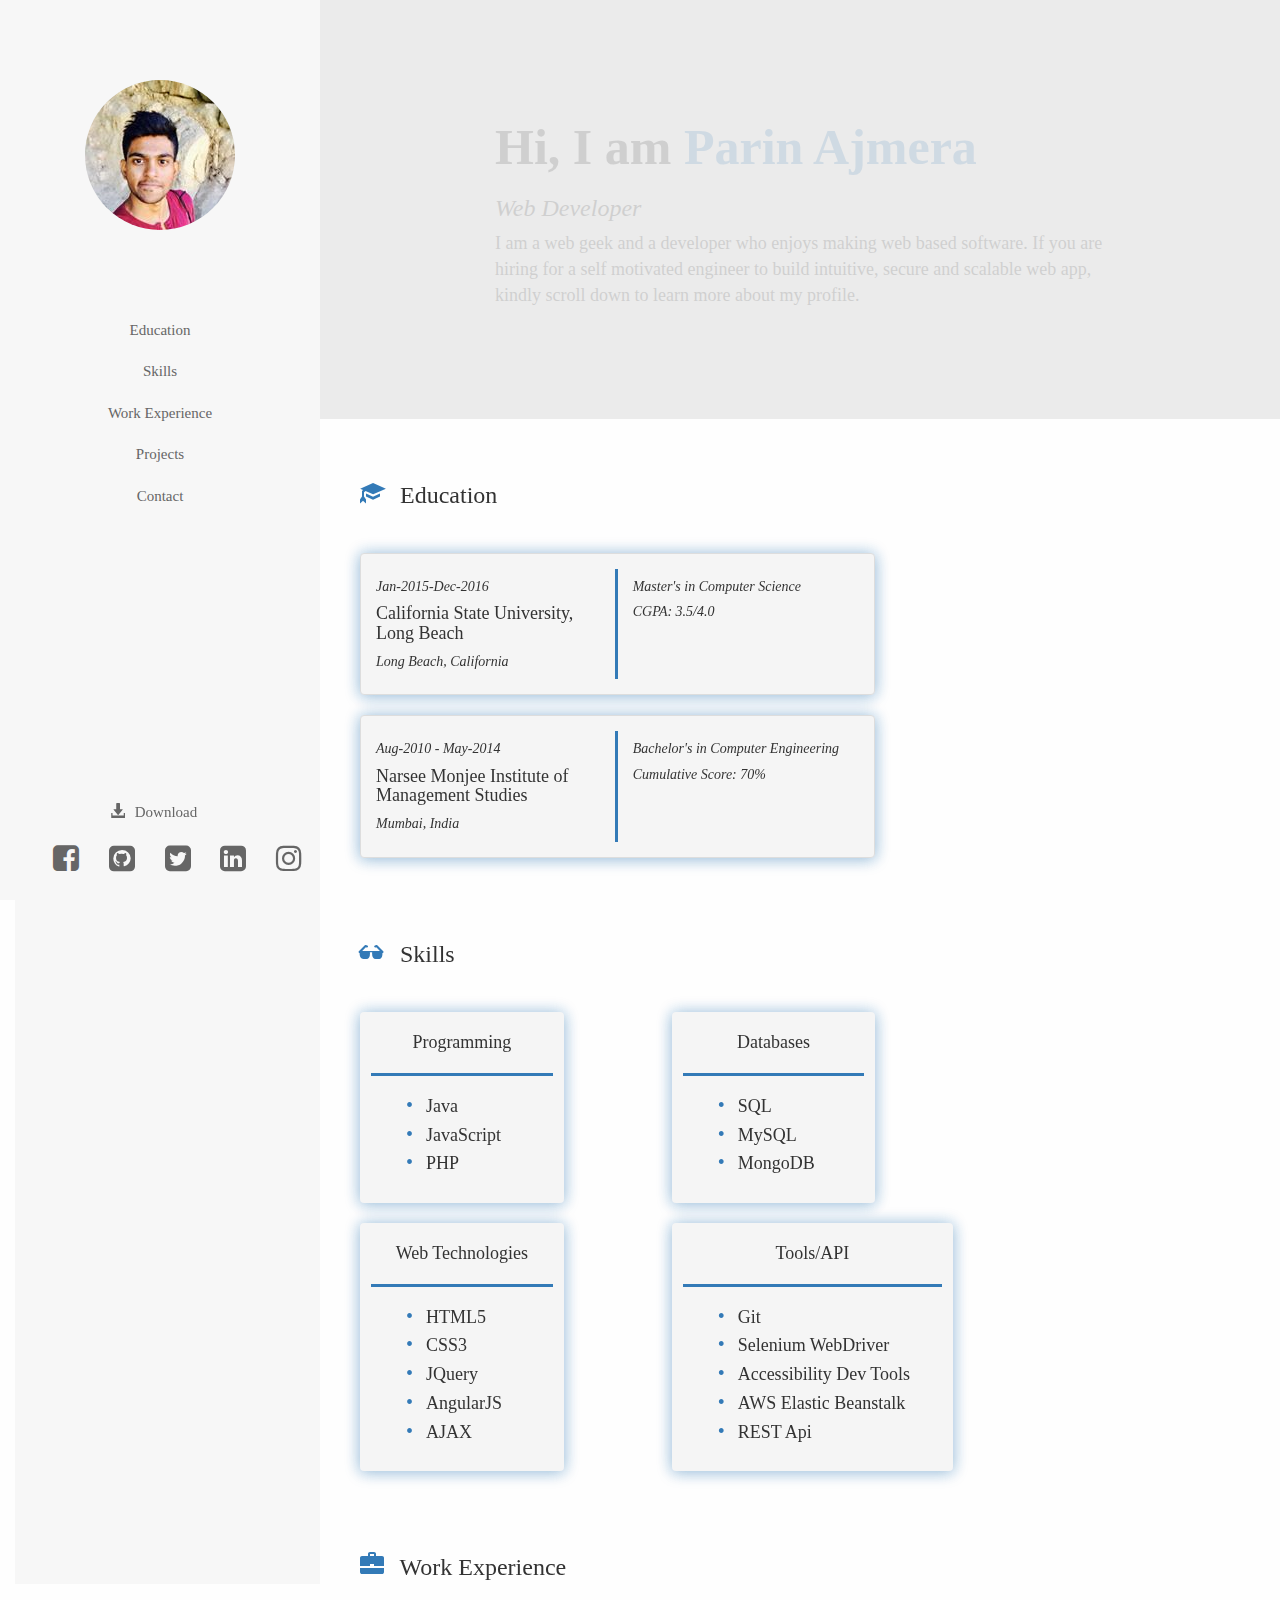
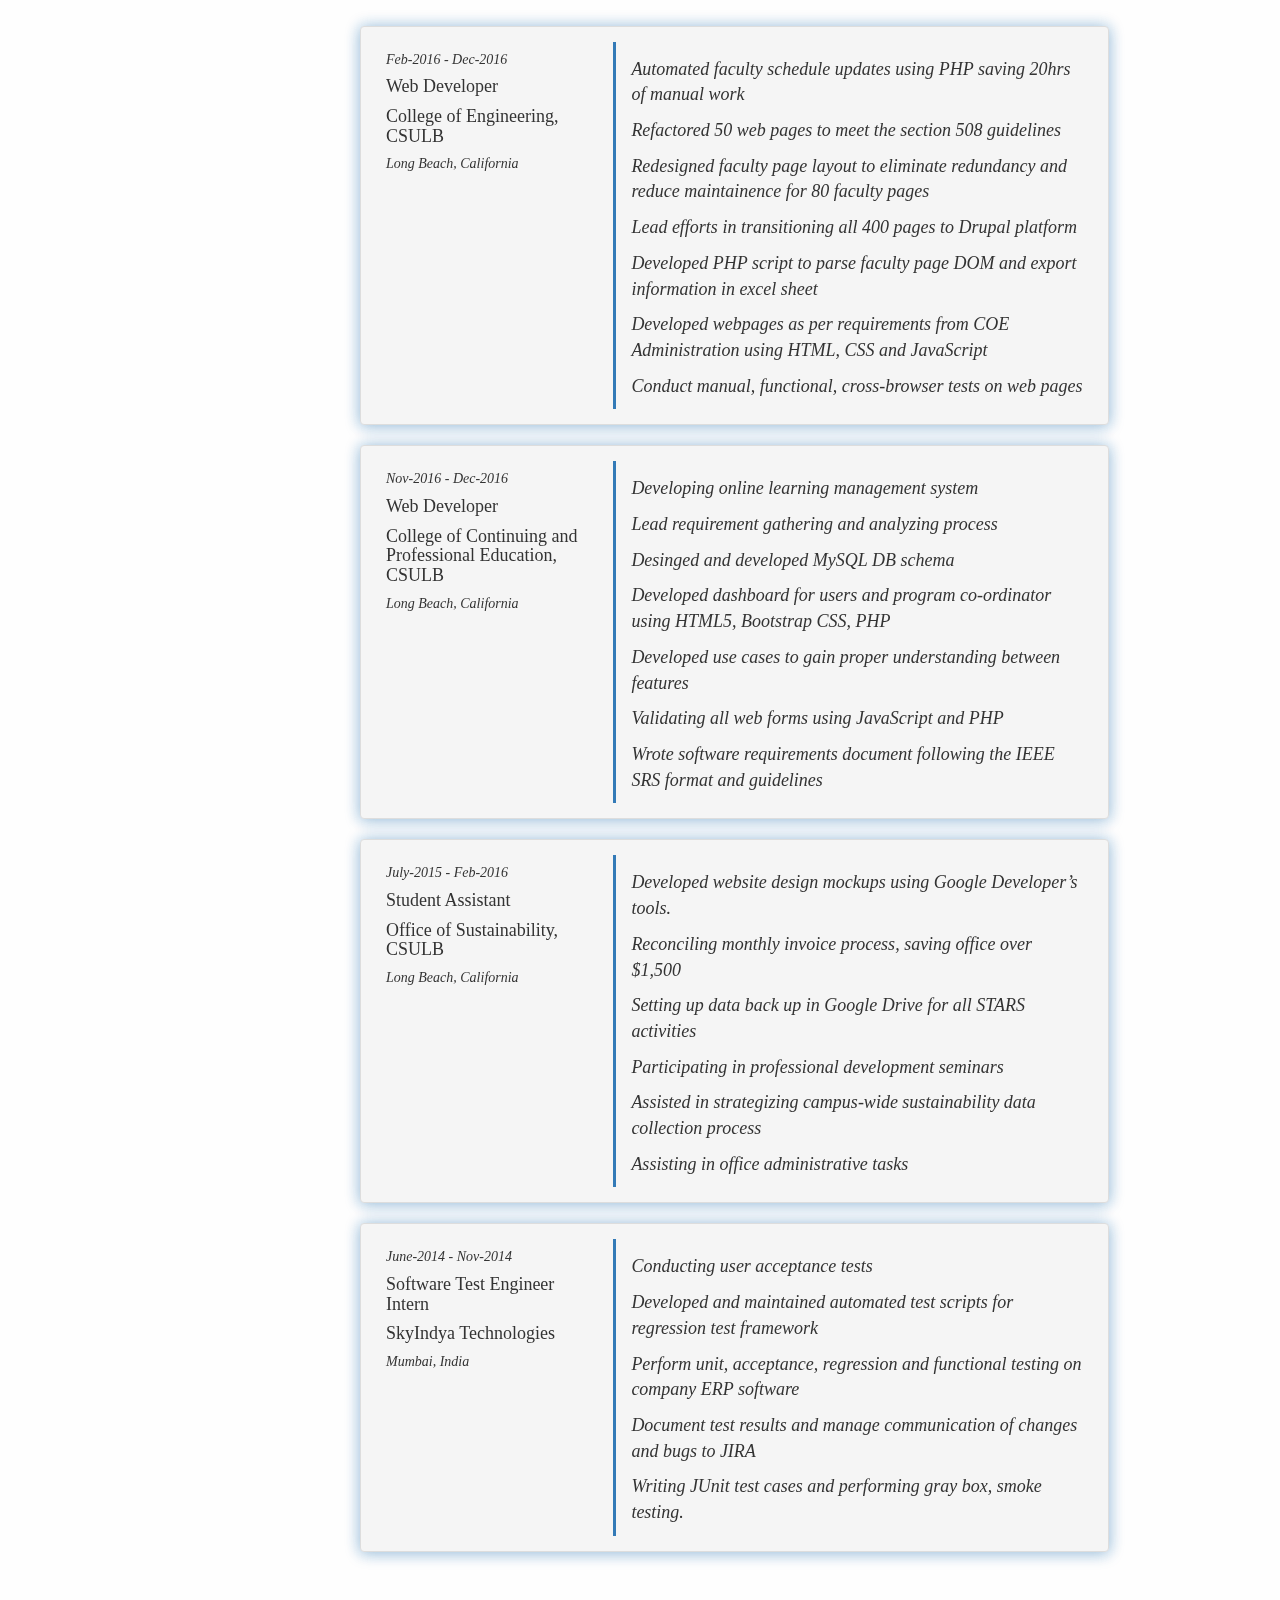
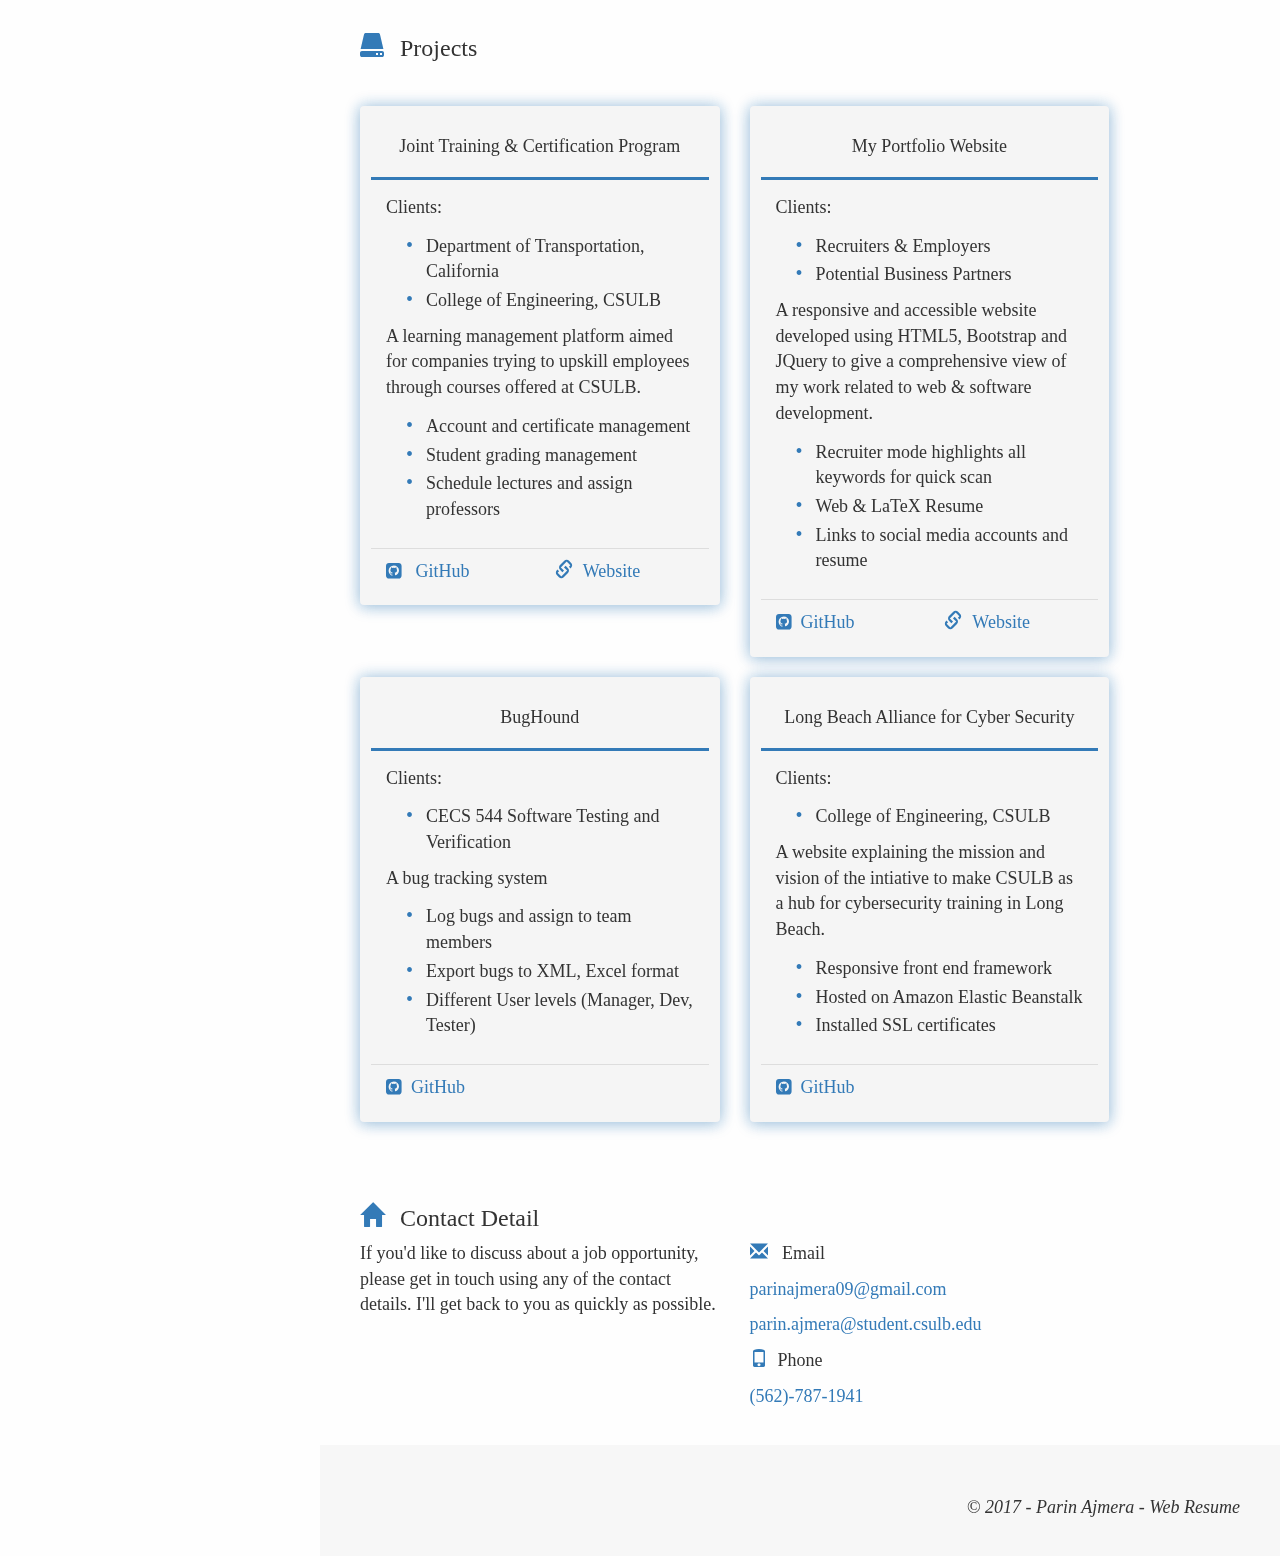
==== commit 83a2e20a: "removed go to top from md and lg screens" ====
--- a/index.html
+++ b/index.html
@@ -650,7 +650,7 @@
 
                               </div>
                               <div class="row">
-                                  <div class="col-xs-offset-10 col-xs-1">
+                                  <div class="col-xs-offset-10 col-xs-1 hidden-md hidden-lg">
                                       <a href="#Introduction">
                                           <span class="glyphicon glyphicon-circle-arrow-up text-primary" style="font-size:30px"></span>
                                       </a>
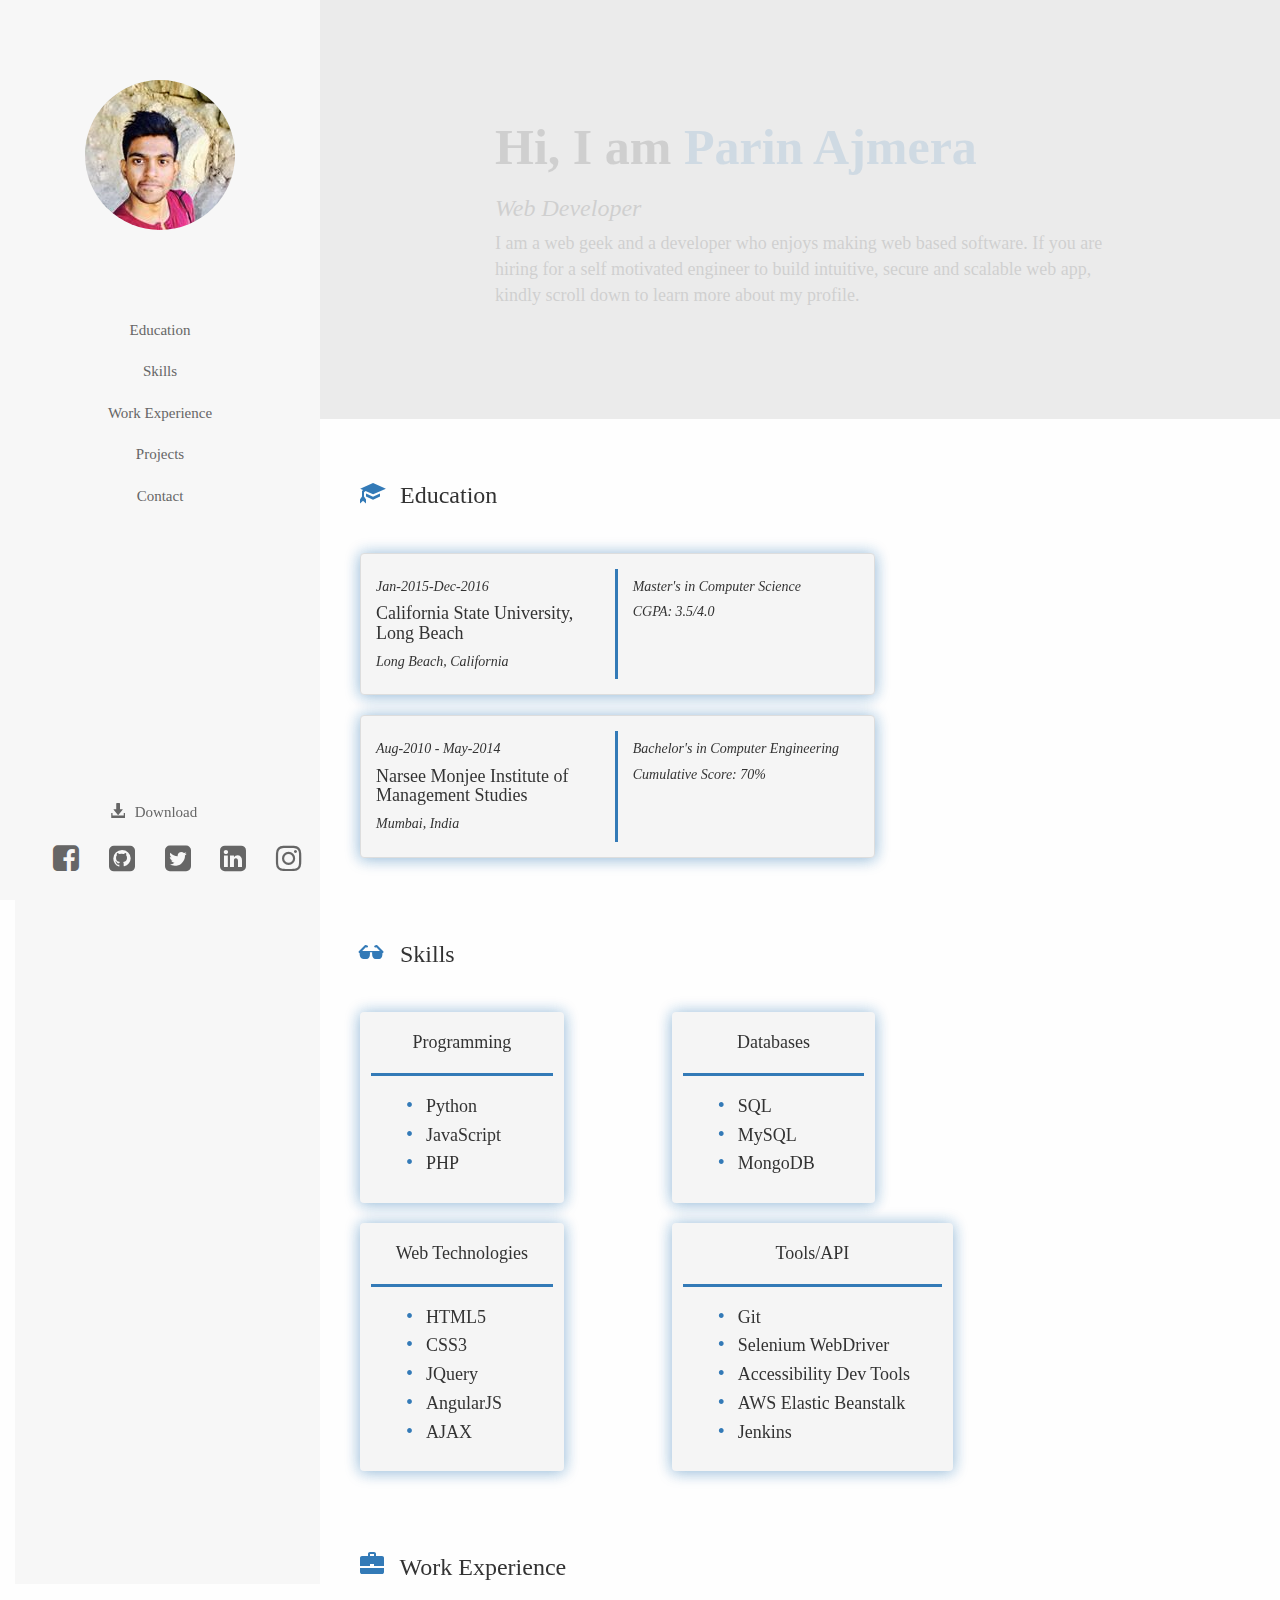
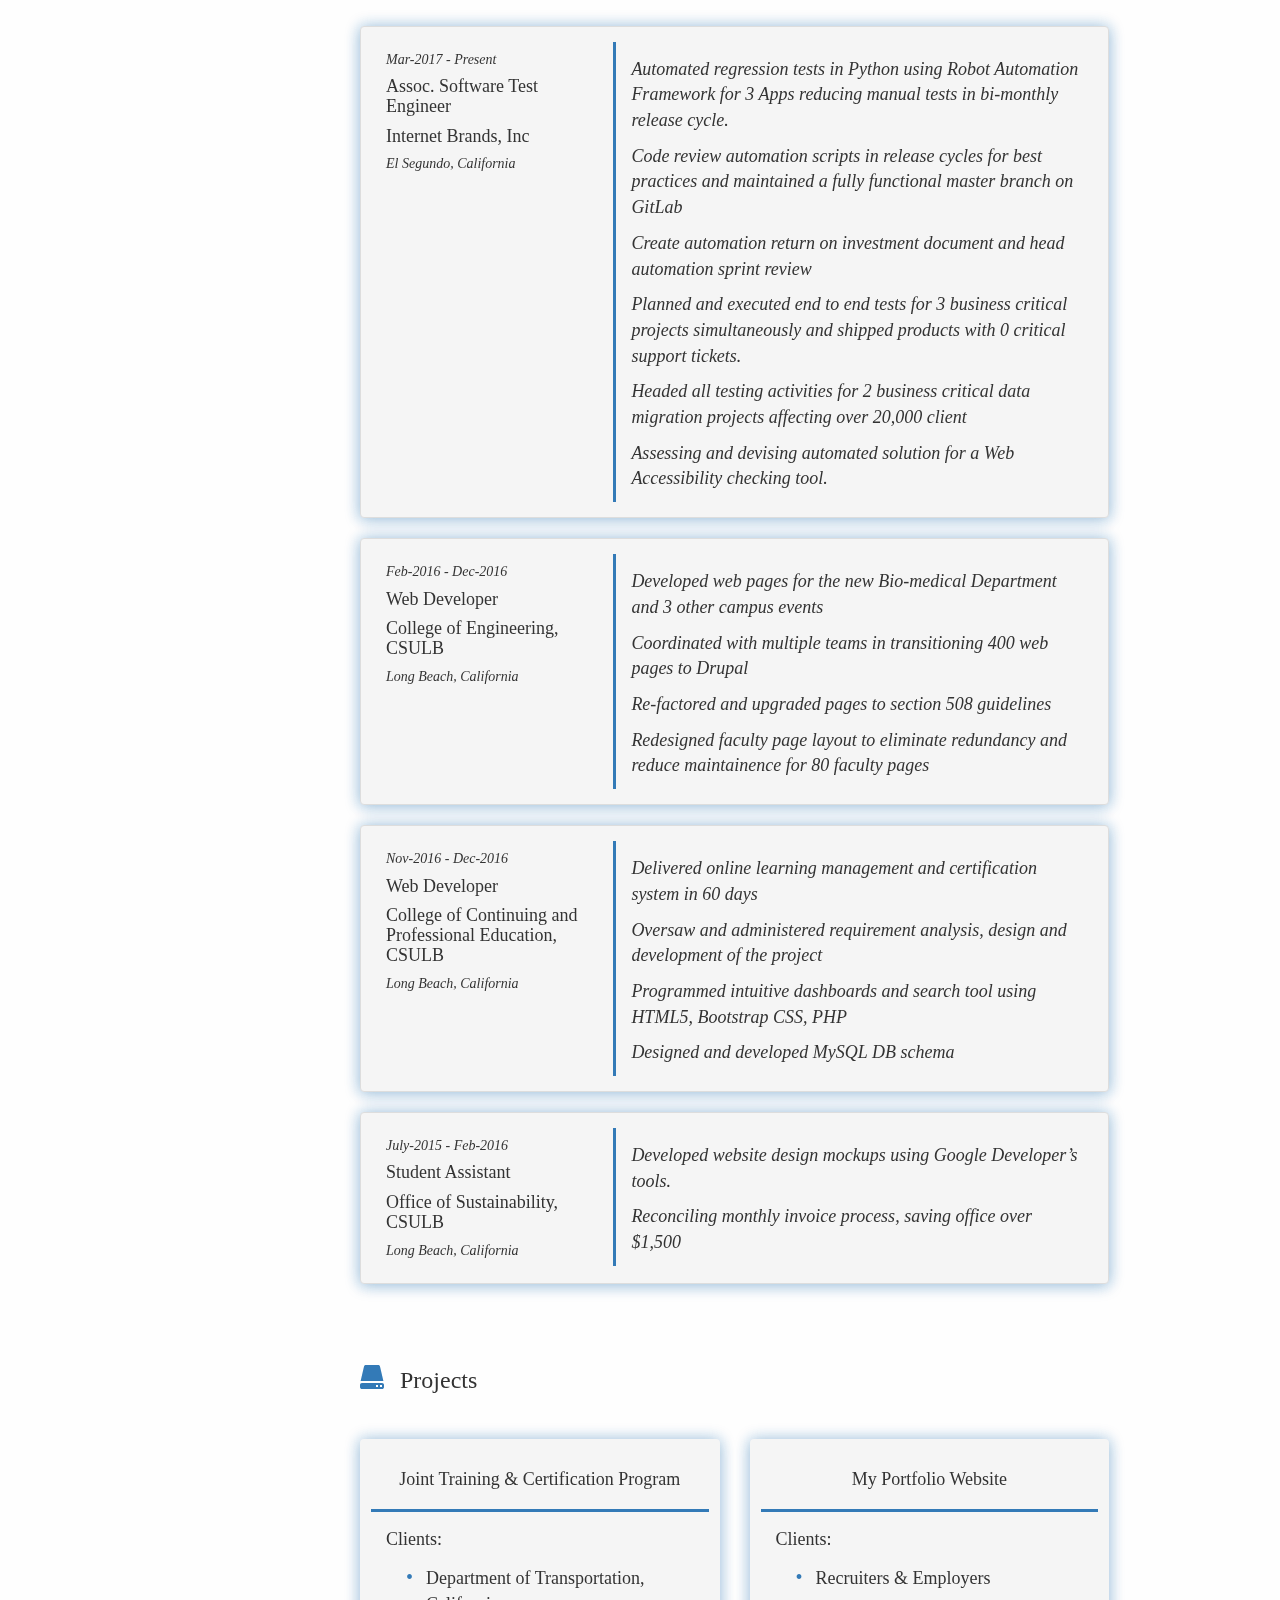
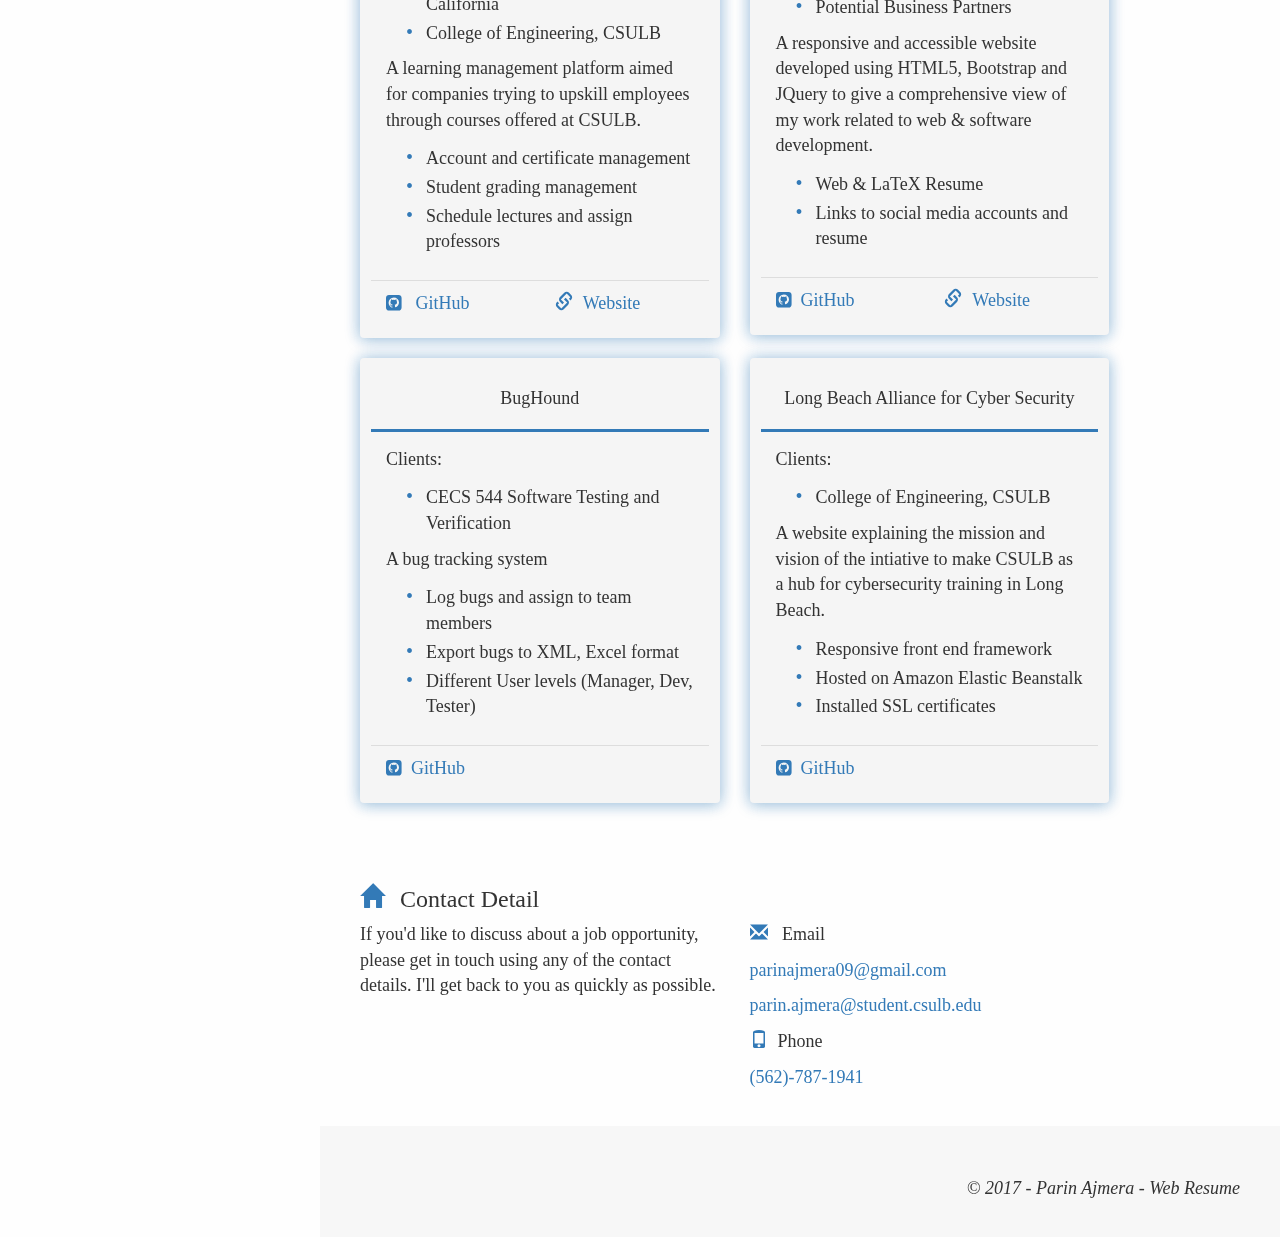
==== commit af892b71: "Added Internet Brands Exp and removed now irrelevant info" ====
--- a/index.html
+++ b/index.html
@@ -215,7 +215,7 @@
 
                                   <div class="panel-body">
                                       <ul class="resp-reduce-margin">
-                                          <li>Java</li>
+                                          <li>Python</li>
                                           <li>JavaScript</li>
                                           <li>PHP</li>
                                       </ul>
@@ -278,7 +278,7 @@
                                           <li>Selenium WebDriver</li>
                                           <li>Accessibility Dev Tools</li>
                                           <li>AWS Elastic Beanstalk</li>
-                                          <li>REST Api</li>
+                                          <li>Jenkins</li>
                                       </ul>
                                   </div>
 
@@ -298,6 +298,38 @@
                       </div> 
                     <!-- End: Work Experience Header -->    
 
+                    <!-- Begin: Internet Brands Work Experience -->
+                      <div class="row">
+                          <div class="col-md-11 col-lg-10 col-xs-12 col-sm-10">
+                              <div class="panel panel-default card-design all-pad-15">
+                                  <div class="row side-pad-10">
+
+                                      <div class="col-md-4 col-xs-12">
+                                          <h5><i>Mar-2017 - Present</i></h5>
+                                          <h4>Assoc. Software Test Engineer</h4>
+                                          <h4>Internet Brands, Inc</h4>
+                                          <h5><i>El Segundo, California</i></h5>
+                                      </div>
+
+                                      <div class="col-md-8 col-xs-12 wx-description-md resp-wx">
+                                          <p>Automated regression tests in Python using Robot Automation Framework for 3 Apps reducing manual tests in bi-monthly release cycle.</p>
+                                          <p>Code review automation scripts in release cycles for best practices and maintained a fully functional master branch on GitLab</p>
+                                          <p>Create automation return on investment document and head automation sprint review</p>
+                                          <p>Planned and executed end to end tests for 3 business critical projects simultaneously and shipped products with 0 critical support tickets.</p>
+                                          <!-- Read More content for mobile devices -->
+                                          <div id="IBWx" class="read-more">
+                                          <p>Headed all testing activities for 2 business critical data migration projects affecting over 20,000 client</p>
+                                          <p>Assessing and devising automated solution for a Web Accessibility checking tool.</p>
+                                          </div>
+                                          <button type="button" class="btn hidden-md hidden-lg toggle-button" data-toggle="collapse" data-target="#IBWx" style="float:right"><span class="glyphicon glyphicon-chevron-down text-primary more-less-button"></span></button>
+                                      </div>
+
+                                  </div> 
+                              </div>
+                          </div>
+                      </div>
+                    <!-- End: Internet Brands Work Experience -->
+
                     <!-- Begin: CSULB COE Work Experience -->
                       <div class="row">
                           <div class="col-md-11 col-lg-10 col-xs-12 col-sm-10">
@@ -312,17 +344,16 @@
                                       </div>
 
                                       <div class="col-md-8 col-xs-12 wx-description-md resp-wx">
-                                          <p>Automated faculty schedule updates using PHP saving 20hrs of manual work</p>
-                                          <p>Refactored 50 web pages to meet the section 508 guidelines</p>
+                                          <p>Developed web pages for the new Bio-medical Department and 3 other campus events</p>
+                                          <p>Coordinated with multiple teams in transitioning 400 web pages to Drupal</p>
+                                          <p>Re-factored and upgraded pages to section 508 guidelines</p>
                                           <p>Redesigned faculty page layout to eliminate redundancy and reduce maintainence for 80 faculty pages</p>
-                                          <p>Lead efforts in transitioning all 400 pages to Drupal platform</p>
                                           <!-- Read More content for mobile devices -->
-                                          <div id="coeWx" class="read-more">
+<!--                                           <div id="coeWx" class="read-more">
                                           <p>Developed PHP script to parse faculty page DOM and export information in excel sheet</p>
                                           <p>Developed webpages as per requirements from COE Administration using HTML, CSS and JavaScript</p>
-                                          <p>Conduct manual, functional, cross-browser tests on web pages</p>
-                                          </div>
-                                          <button type="button" class="btn hidden-md hidden-lg toggle-button" data-toggle="collapse" data-target="#coeWx" style="float:right"><span class="glyphicon glyphicon-chevron-down text-primary more-less-button"></span></button>
+                                          </div>
+                                          <button type="button" class="btn hidden-md hidden-lg toggle-button" data-toggle="collapse" data-target="#coeWx" style="float:right"><span class="glyphicon glyphicon-chevron-down text-primary more-less-button"></span></button> -->
                                       </div>
 
                                   </div> 
@@ -345,17 +376,15 @@
                                       </div>
 
                                       <div class="col-md-8 col-xs-12 wx-description-md resp-wx">
-                                          <p>Developing online learning management system</p>
-                                          <p>Lead requirement gathering and analyzing process</p>
-                                          <p>Desinged and developed MySQL DB schema</p>
-                                          <p>Developed dashboard for users and program co-ordinator using HTML5, Bootstrap CSS, PHP</p>
+                                          <p>Delivered online learning management and certification system in 60 days</p>
+                                          <p>Oversaw and administered requirement analysis, design and development of the project</p>
+                                          <p>Programmed intuitive dashboards and search tool using HTML5, Bootstrap CSS, PHP</p>
+                                          <p>Designed and developed MySQL DB schema</p>
                                           <!-- Read More content for mobile devices -->
-                                          <div id="ccpeWx" class="read-more">
-                                          <p>Developed use cases to gain proper understanding between features</p>
-                                          <p>Validating all web forms using JavaScript and PHP </p>
-                                          <p>Wrote software requirements document following the IEEE SRS format and guidelines</p>
-                                          </div>
-                                          <button type="button" class="btn hidden-md hidden-lg toggle-button" data-toggle="collapse" data-target="#ccpeWx" style="float:right"><span class=" glyphicon glyphicon-chevron-down text-primary more-less-button"></span></button>
+<!--                                           <div id="ccpeWx" class="read-more">
+                                          <p>Validating all web forms using JavaScript and PHP</p>
+                                          </div>
+                                          <button type="button" class="btn hidden-md hidden-lg toggle-button" data-toggle="collapse" data-target="#ccpeWx" style="float:right"><span class=" glyphicon glyphicon-chevron-down text-primary more-less-button"></span></button> -->
                                       </div>
 
                                   </div> 
@@ -380,14 +409,14 @@
                                       <div class="col-md-8 col-xs-12 wx-description-md resp-wx">
                                           <p>Developed website design mockups using Google Developer’s tools.</p>
                                           <p>Reconciling monthly invoice process, saving office over $1,500</p>
-                                          <p>Setting up data back up in Google Drive for all STARS activities</p>
-                                          <p>Participating in professional development seminars</p>
+<!--                                           <p>Setting up data back up in Google Drive for all STARS activities</p>
+                                          <p>Participating in professional development seminars</p> -->
                                           <!-- Read More content for mobile devices -->
-                                          <div id="sustainabilityWx" class="read-more">
+<!--                                           <div id="sustainabilityWx" class="read-more">
                                           <p>Assisted in strategizing campus-wide sustainability data collection process</p>
                                           <p>Assisting in office administrative tasks</p>
                                           </div>
-                                          <button type="button" class="btn hidden-md hidden-lg toggle-button" data-toggle="collapse" data-target="#sustainabilityWx" style="float:right"><span class=" glyphicon glyphicon-chevron-down text-primary more-less-button"></span></button>
+                                          <button type="button" class="btn hidden-md hidden-lg toggle-button" data-toggle="collapse" data-target="#sustainabilityWx" style="float:right"><span class=" glyphicon glyphicon-chevron-down text-primary more-less-button"></span></button> -->
                                       </div>
 
                                   </div> 
@@ -395,37 +424,6 @@
                           </div>
                       </div>
                     <!-- End: Office of Sustainability Work Experience --> 
-
-                    <!-- Begin: SkyIndya Technologies -->
-                      <div class="row">
-                          <div class="col-md-11 col-lg-10 col-xs-12 col-sm-10">
-                              <div class="panel panel-default card-design all-pad-15">
-                                  <div class="row side-pad-10">
-
-                                      <div class="col-md-4 col-xs-12">
-                                          <h5><i>June-2014 - Nov-2014</i></h5>
-                                          <h4>Software Test Engineer Intern</h4>
-                                          <h4>SkyIndya Technologies</h4>
-                                          <h5><i> Mumbai, India</i></h5>
-                                      </div>
-
-                                      <div class="col-md-8 col-xs-12 wx-description-md resp-wx">
-                                          <p>Conducting user acceptance tests</p>
-                                          <p>Developed and maintained automated test scripts for regression test framework</p>
-                                          <p>Perform unit, acceptance, regression and functional testing on company ERP software</p>
-                                          <!-- Read More content for mobile devices -->
-                                          <div id="skyWX" class="read-more">
-                                          <p>Document test results and manage communication of changes and bugs to JIRA</p>
-                                          <p>Writing JUnit test cases and performing gray box, smoke testing.</p>
-                                          </div>
-                                          <button type="button" class="btn hidden-md hidden-lg toggle-button" data-toggle="collapse" data-target="#skyWX" style="float:right"><span class=" glyphicon glyphicon-chevron-down text-primary more-less-button"></span></button>
-                                      </div>
-
-                                  </div> 
-                              </div>
-                          </div>
-                      </div>
-                    <!-- End: SkyIndya Technologies -->
 
                     <!-- Begin: Project Header -->
                       <div class="row section-header-pad" id="Projects"> 
@@ -509,7 +507,6 @@
                                         A responsive and accessible website developed using HTML5, Bootstrap and JQuery to give a comprehensive view of my work related to web &amp software development.
                                       </p>
                                       <ul class="resp-reduce-margin">
-                                          <li>Recruiter mode highlights all keywords for quick scan</li>
                                           <li>Web &amp LaTeX Resume</li>
                                           <li>Links to social media accounts and resume</li>
                                       </ul>                                                                            
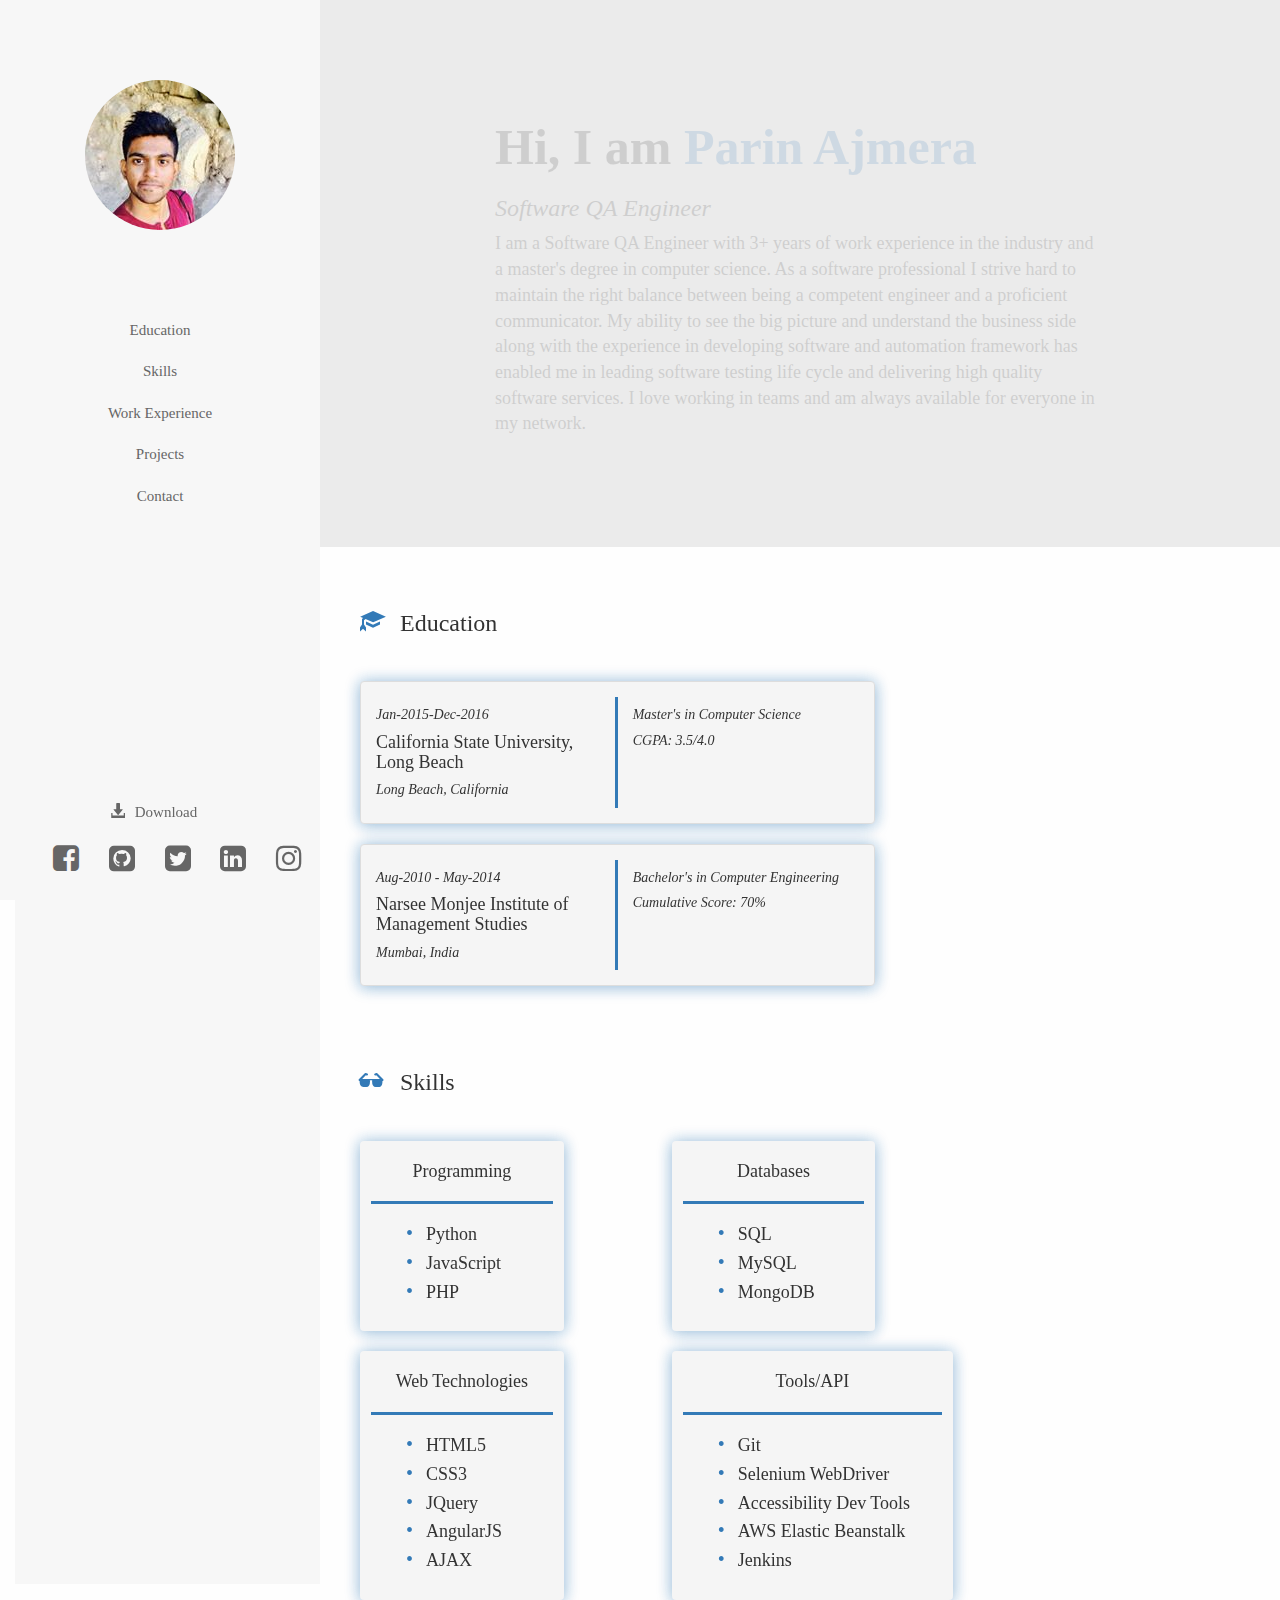
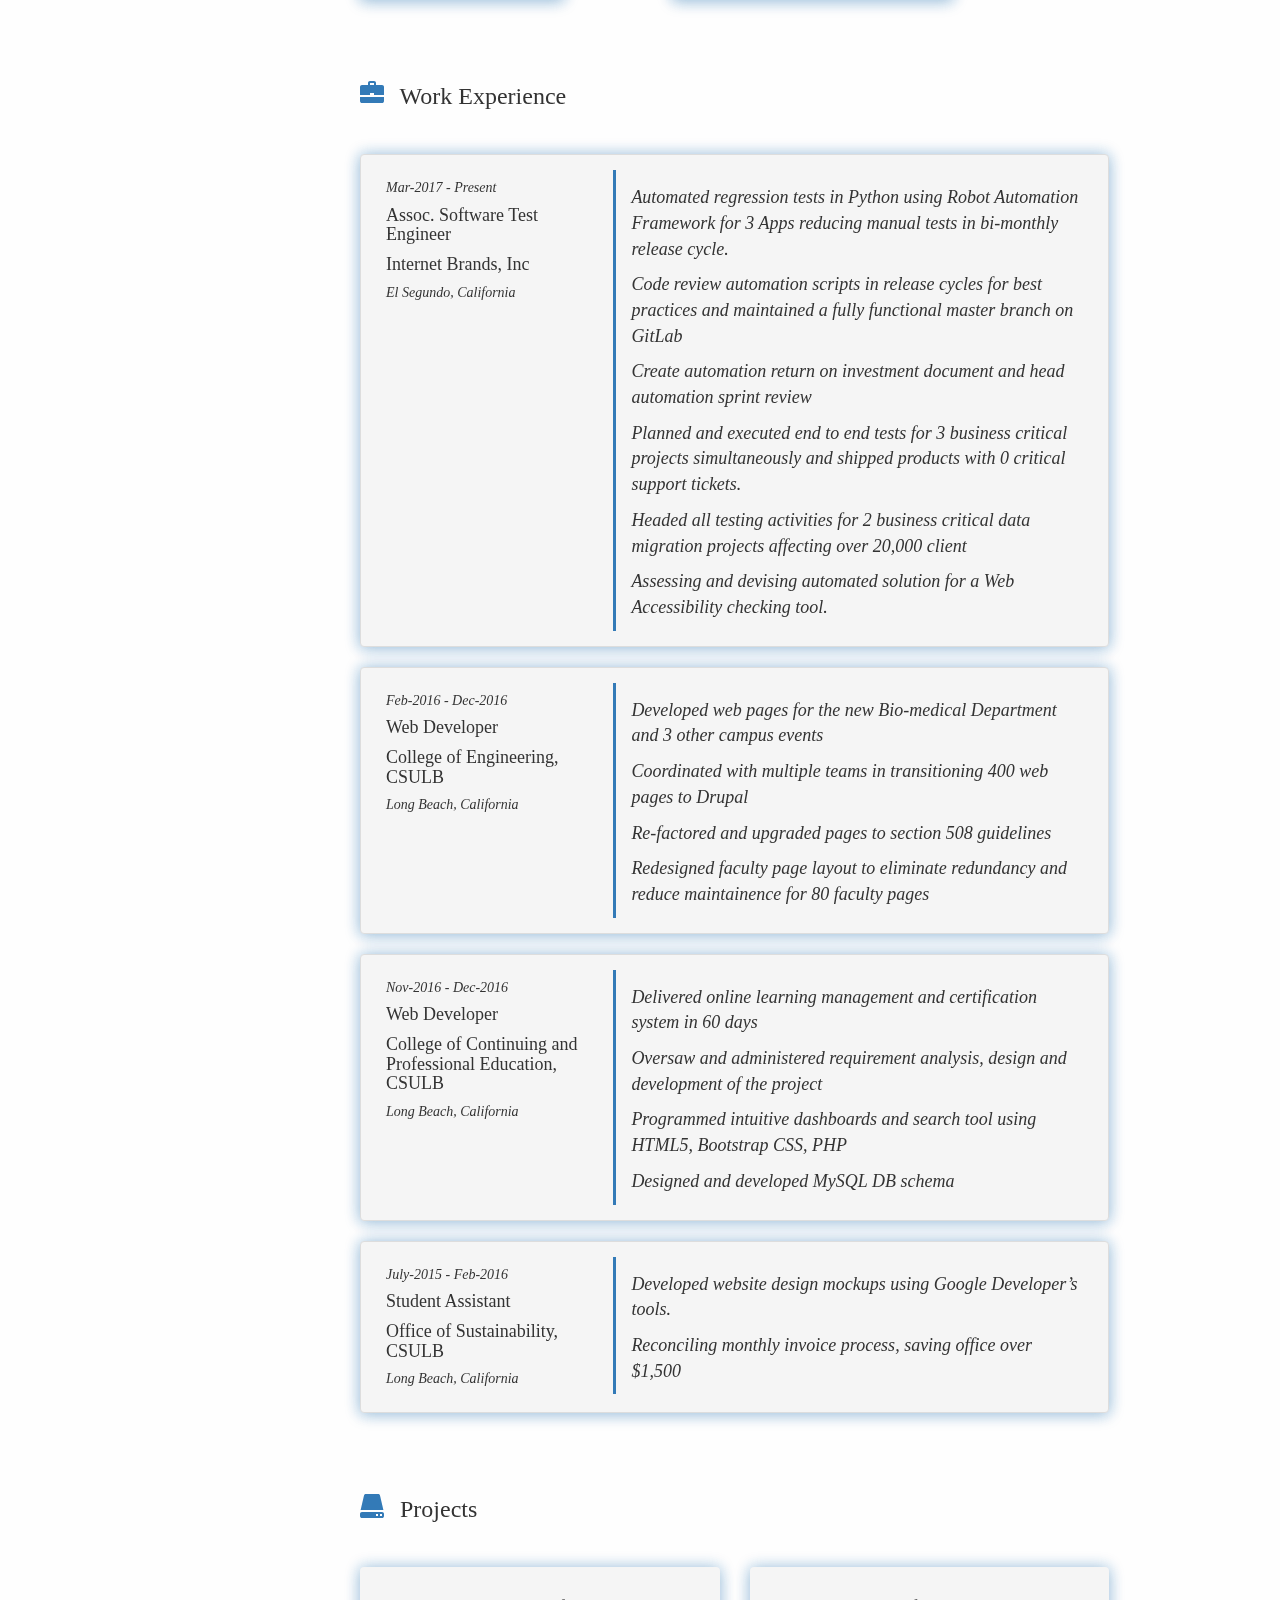
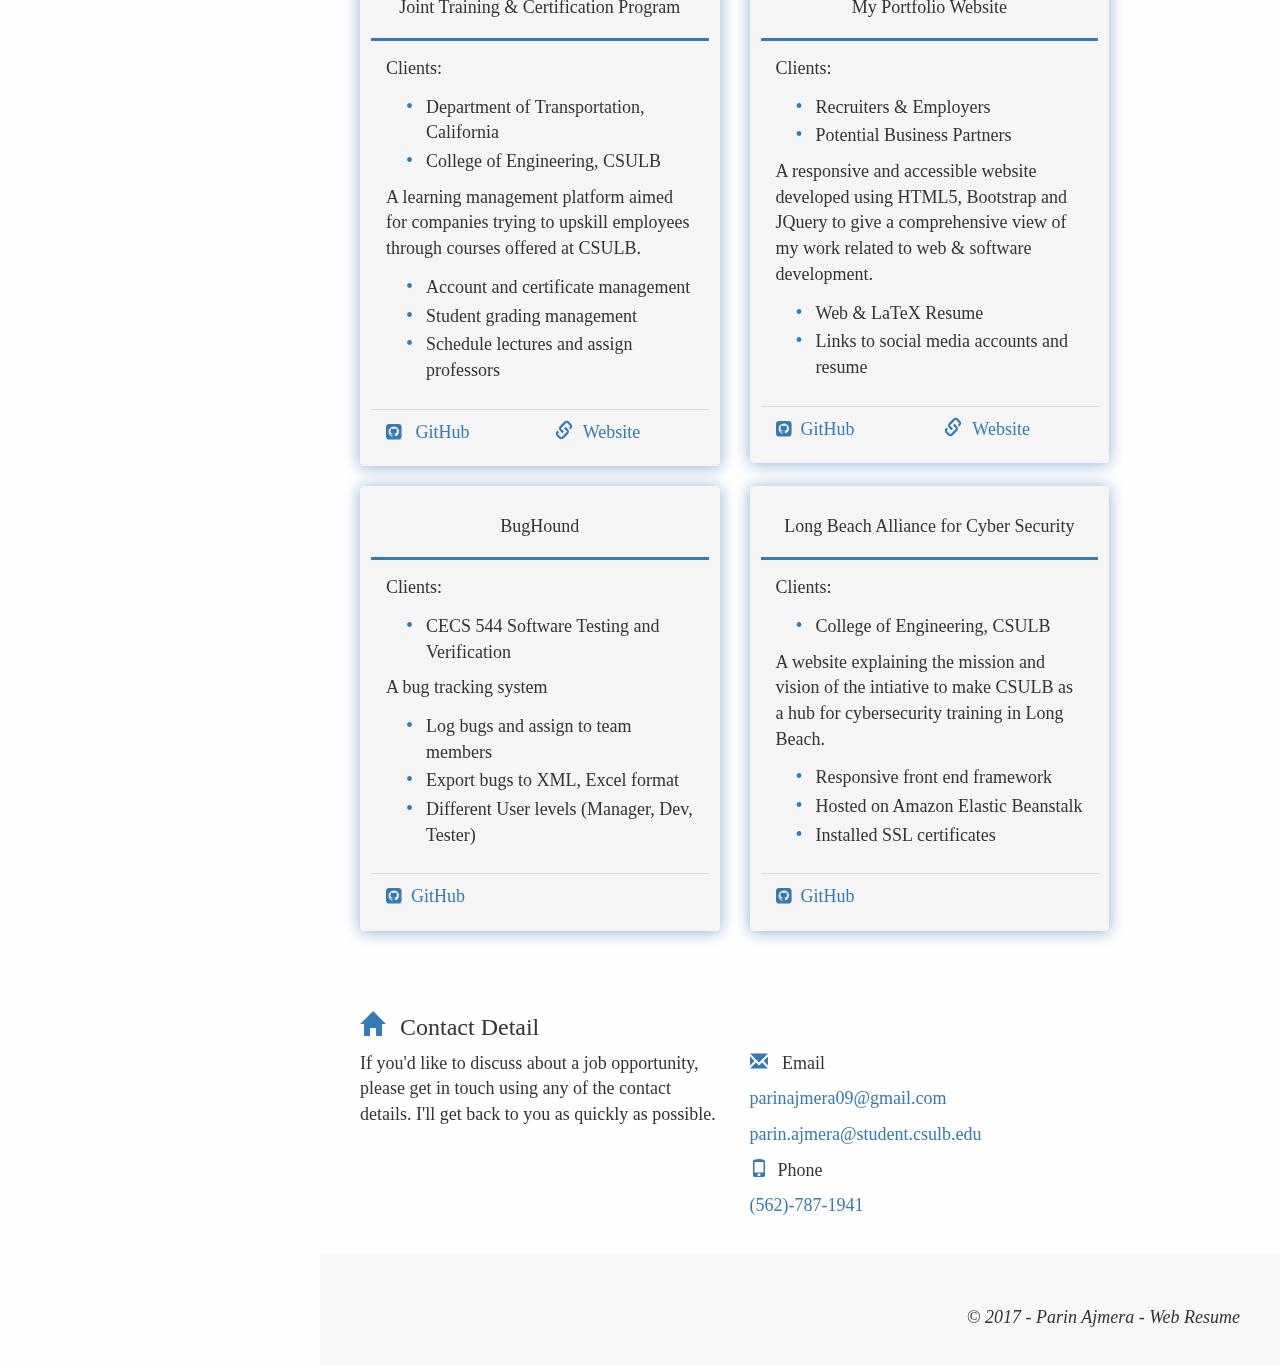
==== commit 55f1cfdd: "Summary and title update" ====
--- a/index.html
+++ b/index.html
@@ -126,8 +126,8 @@
                 <div class="row intro-md" id="Introduction"> 
                     <div class="hidden col-md-offset-2 col-md-8 col-md-offset-2 col-xs-offset-1 col-xs-10">
                         <h1 class="big-header-md" id="BigHeader">Hi, I am <br><span class="text-primary">Parin Ajmera</span></h1>
-                        <h3><i>Web Developer</i></h3>
-                        <p id="IntroPara">I am a web geek and a developer who enjoys making web based software. If you are hiring for a self motivated engineer to build intuitive, secure and scalable web app, kindly scroll down to learn more about my profile.</p>
+                        <h3><i>Software QA Engineer</i></h3>
+                        <p id="IntroPara">I am a Software QA Engineer with 3+ years of work experience in the industry and a master's degree in computer science. As a software professional I strive hard to maintain the right balance between being a competent engineer and a proficient communicator. My ability to see the big picture and understand the business side along with the experience in developing software and automation framework has enabled me in leading software testing life cycle and delivering high quality software services. I love working in teams and am always available for everyone in my network.
                     </div>
                 </div> 
               <!-- End: Intro Area -->
@@ -723,4 +723,4 @@
     <script src="js/responsive.js"></script>
     <script src="js/jquery.nav.js"></script>
   </body>
-</html>+</html>
